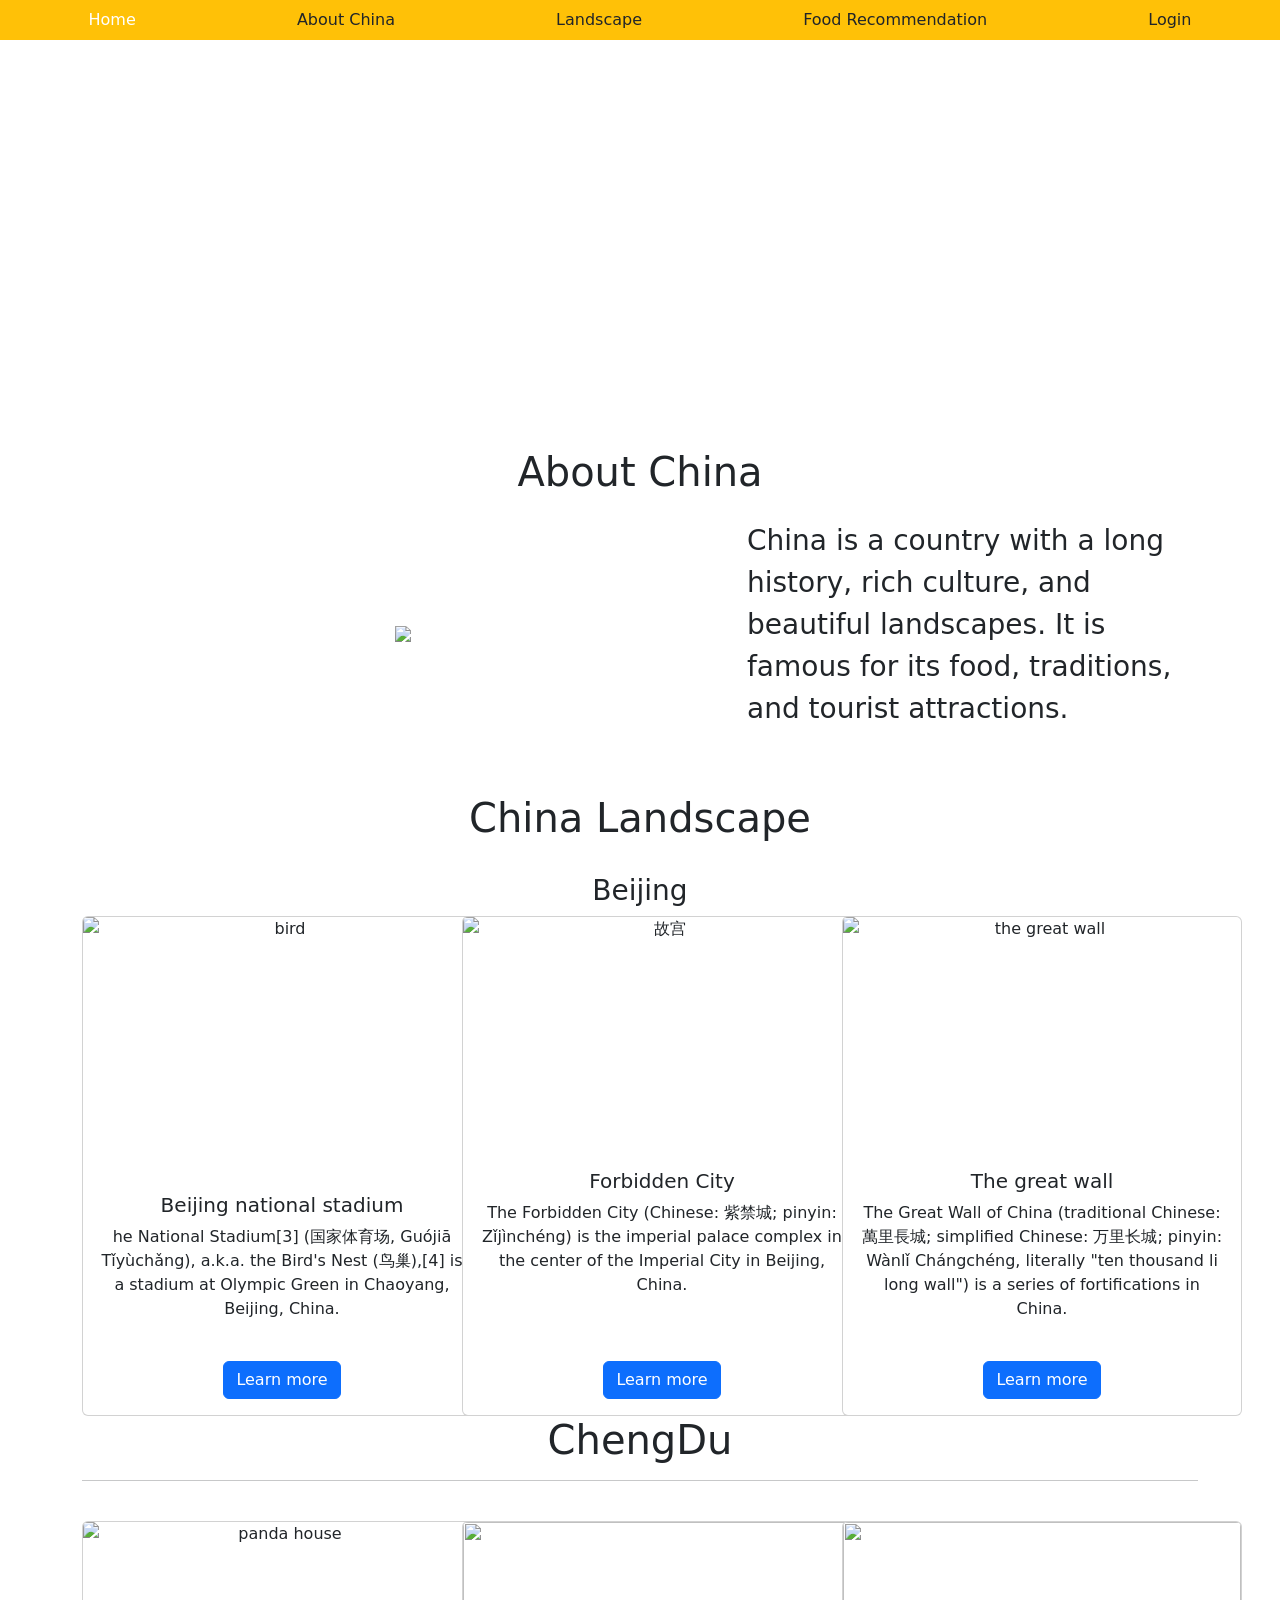
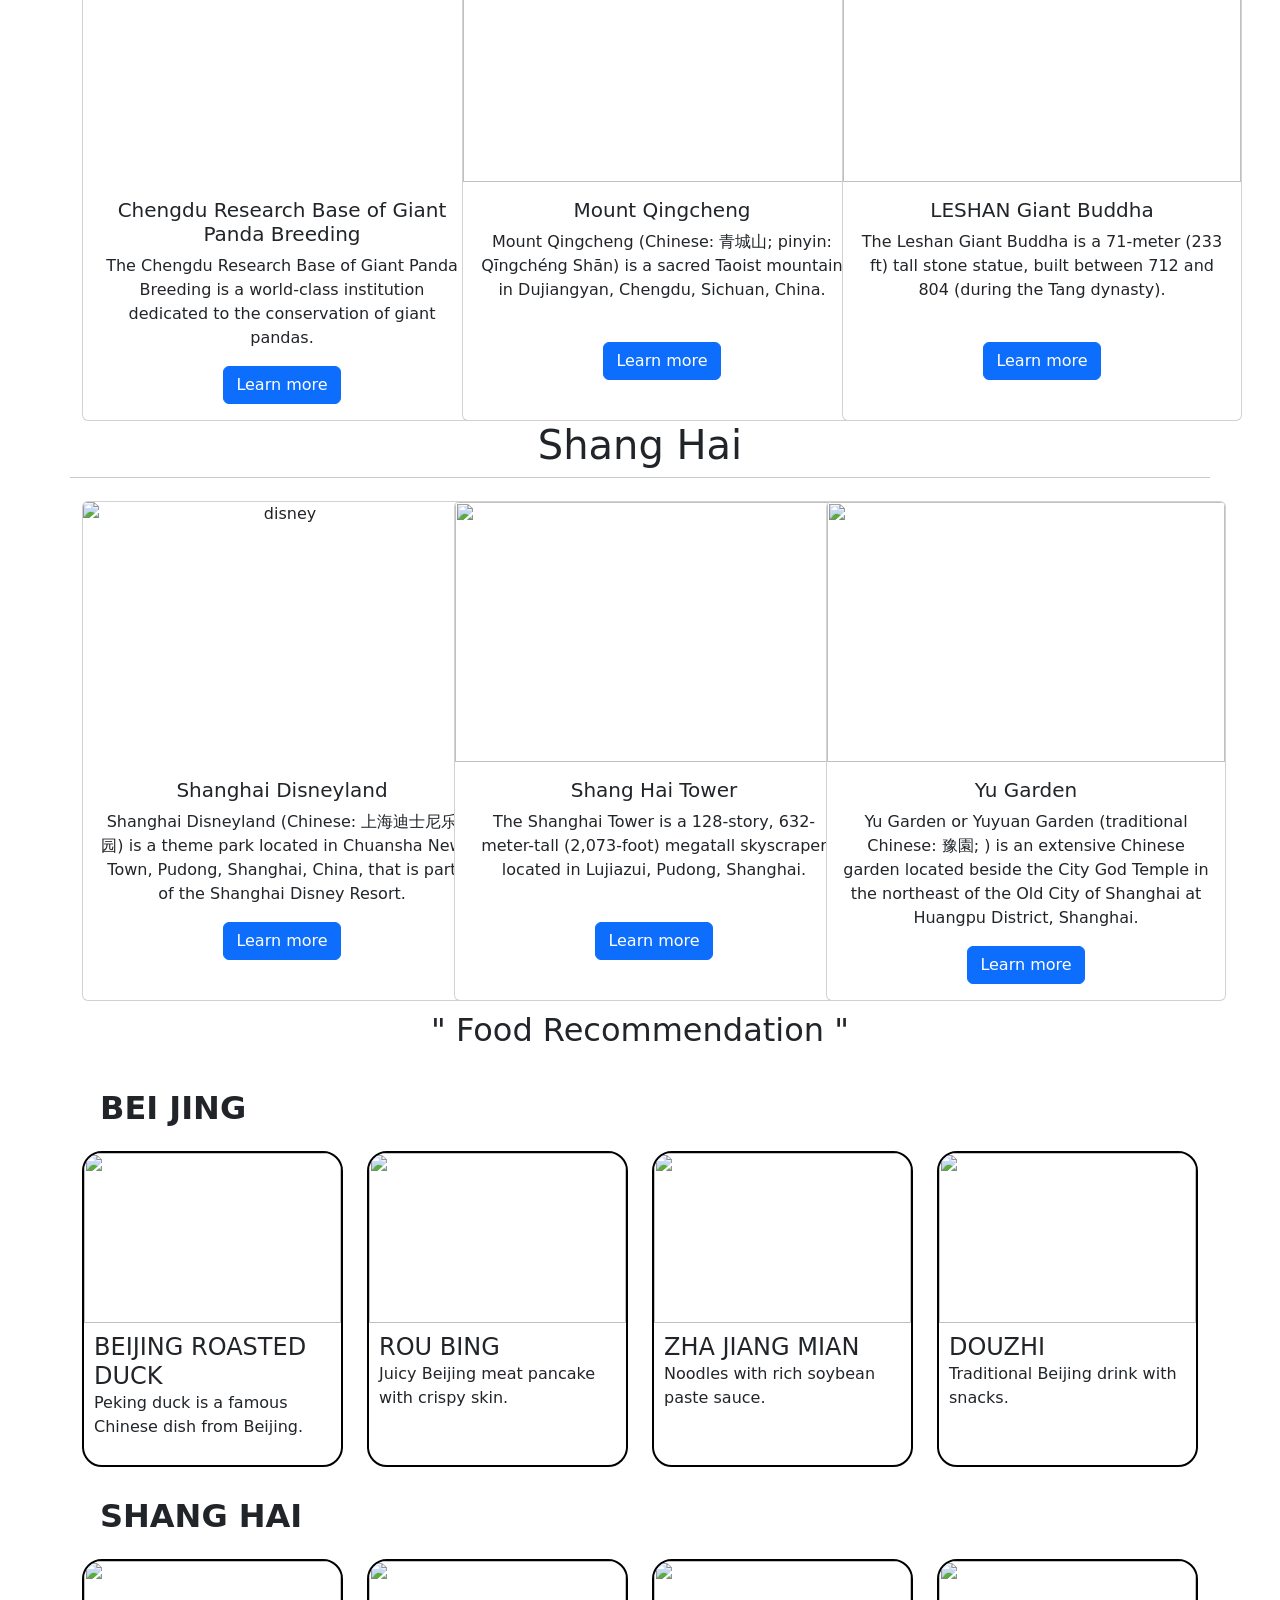
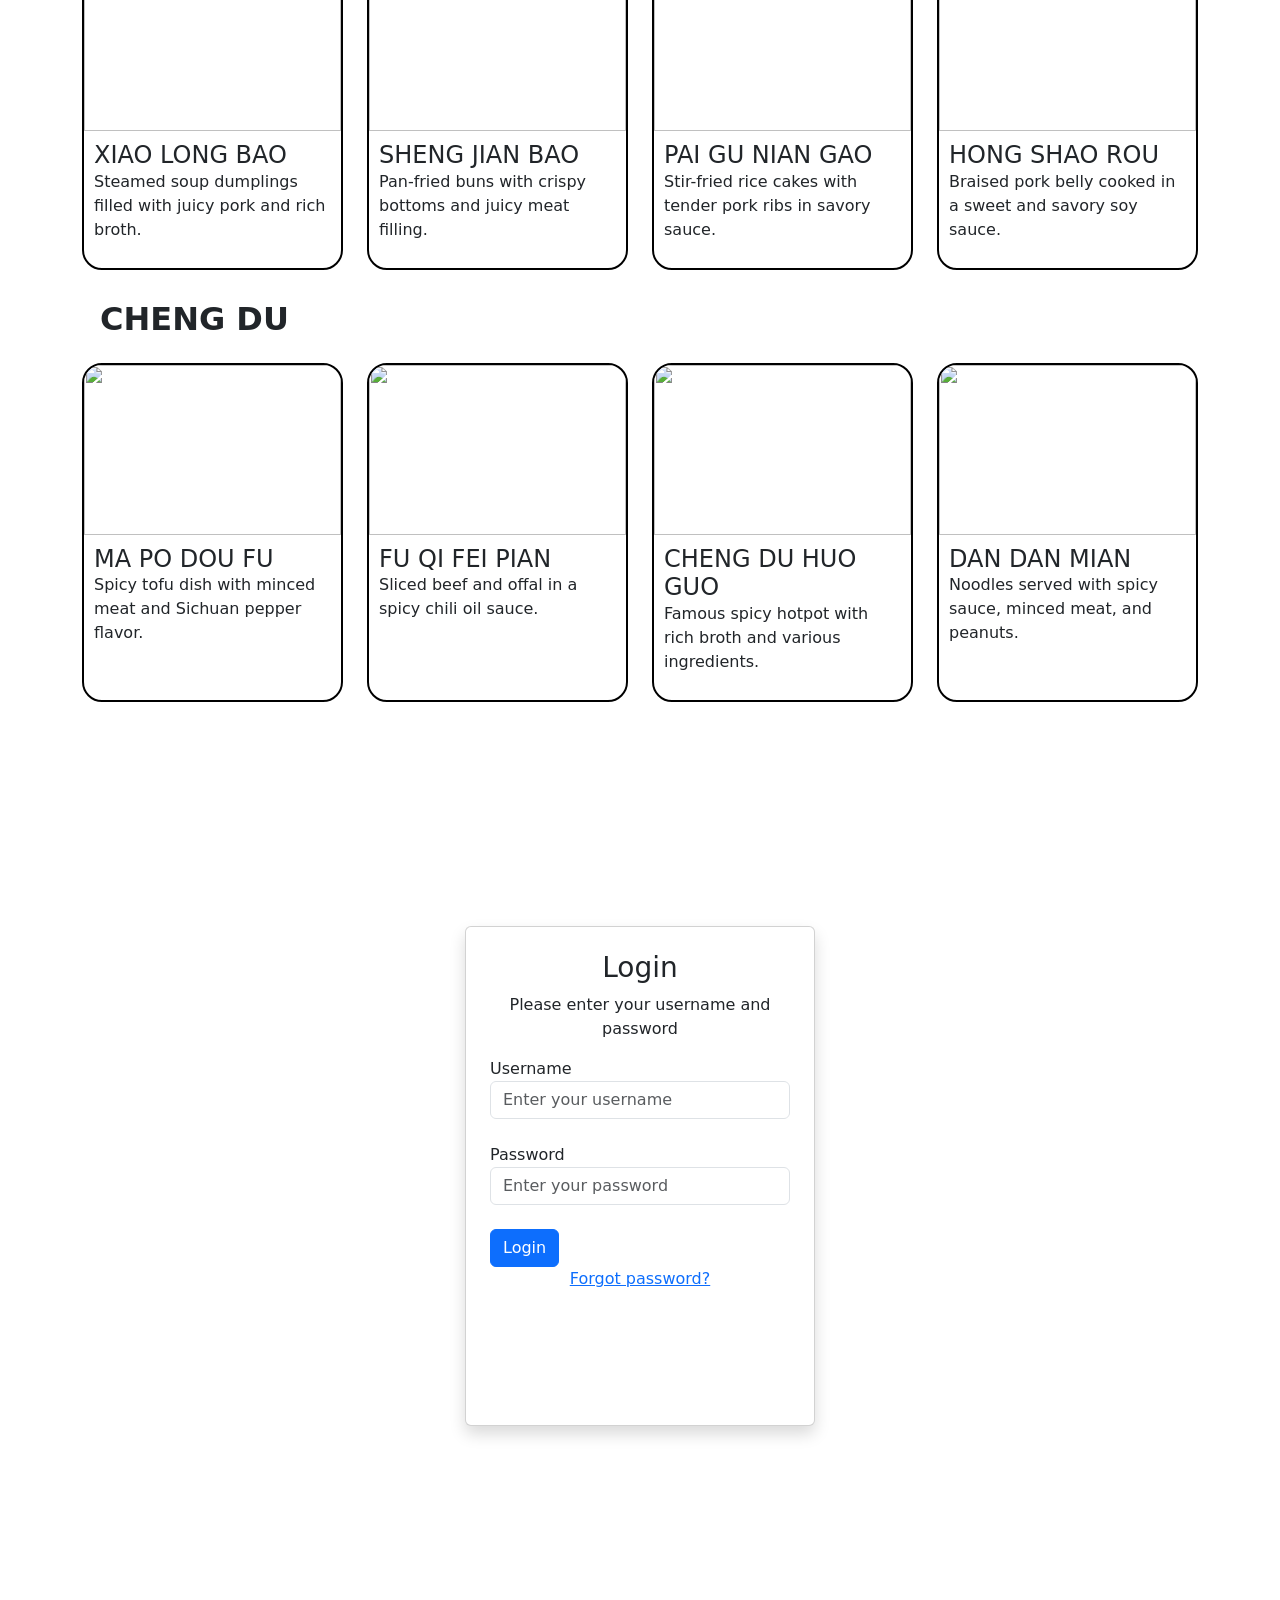
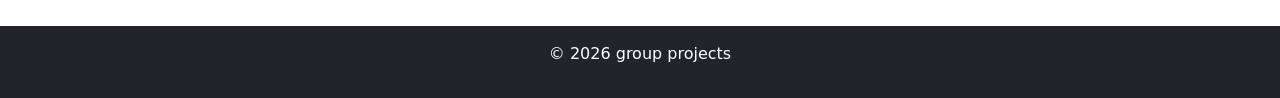
==== Website-of-interest/index.html @ 5d9badf0 "deploy" ====
<!DOCTYPE html>
<html>
<head>
	<meta charset="utf-8">
	<meta name="viewport" content="width=device-width, initial-scale=1">
	<title>Web page</title>
    <link href="https://cdn.jsdelivr.net/npm/bootstrap@5.3.8/dist/css/bootstrap.min.css" rel="stylesheet" integrity="sha384-sRIl4kxILFvY47J16cr9ZwB07vP4J8+LH7qKQnuqkuIAvNWLzeN8tE5YBujZqJLB" crossorigin="anonymous">
    <script src="https://cdn.jsdelivr.net/npm/bootstrap@5.3.8/dist/js/bootstrap.bundle.min.js" integrity="sha384-FKyoEForCGlyvwx9Hj09JcYn3nv7wiPVlz7YYwJrWVcXK/BmnVDxM+D2scQbITxI" crossorigin="anonymous"></script>
    <style>
        .top{
            background: url('https://www.cathaypacific.com/content/dam/focal-point/cx/inspiration/2024/11/11_magnificent_Unesco_sites_in_the_Chinese_Mainland-Traditional_Chinese_ancient_town-Eric_Yang-Gettyimages-HERO.renditionimage.1700.600.jpg');
            height: 400px;
            color: white;
        }
        .card-text{
            font-size: 140px;
        }
        .card img{
            width: 100%;
            height: 260px;
            object-fit: cover;
        }
        .card{
            height: 500px;
            width: 400px;
            overflow: hidden;
        }
        .card-border-food{
            border: 2px solid black;
            border-radius: 20px;
            overflow: hidden;
            background: white;
            height: 100%;
        }

        .text{
            padding: 10px;
        }

        .card-border-food img{
            width: 100%;
            height: 150px;
            object-fit: cover;
        }
        .card-border-food:hover{
            transform: translateY(-7px);
            transition: 0.3s;
        }
        .card-border-food img{
            width: 100%;
            height: 170px;
            object-fit: cover;
        }
        .login-header{
            text-align: center;
            margin-bottom: 50px;
        }
        .login-header img{
            max-width: 350px;
            height: auto;
            display: block;
            margin: 0 auto;
            margin-top: 130px;
        }
        .color-header p{
            color: rgba(255, 255, 255, 0.9);
            font-size: 14px;
            text-shadow: 0 1px 2px rgba(0, 0, 0, 0.2);
        }

        ul {
            list-style: none;
        }
    </style>
</head>
<body>
    <div class="top d-flex justify-content-center text-center">
        <div class="p-5">
        <h1 class="text-center">Welcome to China</h1>
        <h5 class="text-center">This is a tourist attraction websites</h5>
    </div>
    </div>
    
    <ul class="navbar bg-warning justify-content-around p-2 fixed-top">
        <li class="nav-item">
            <a href="#" class="nav-link text-white">Home</a>
        </li>
        <li class="nav-item">
            <a href="#About China" class="nav-link text-dark">About China</a>
        </li>
        <li class="nav-item">
            <a class="nav-link text-blue" href="#Landscape" >Landscape</a>
        </li>
        <li class="nav-item">
            <a href="#Food Recommendation" class="nav-link text-red" >Food Recommendation</a>
        </li>
        <li class="nav-item">
            <a href="#Login" class="nav-link" class="text-blue">Login</a>
        </li>
    </ul>

<section class="container my-5" id="About China">
    <h1 class="text-center mb-4">About China</h1>

    <div class="row align-items-center">
        
        <!-- 图片 -->
        <div class="col-md-7 text-center">
            <img src="https://cdn.britannica.com/15/183615-050-6AB17F25/World-Data-Locator-Map-China.jpg" class="img-fluid w-70">
        </div>

        <!-- 文字 -->
        <div class="col-md-5">
            <p class="fs-3">
                China is a country with a long history, rich culture, and beautiful landscapes. 
                It is famous for its food, traditions, and tourist attractions.
            </p>
        </div>

    </div>
</section>
    <div class="container text-center">
        <span class="tag">
            <h1>China Landscape</h1>
        </span>
        <br>
    <section id="Landscape">
        <h3 class="text-center">Beijing</h3>
    <div class="row">
        <div class="col-md-4">
            <div class="card">
                <img src="https://live.staticflickr.com/3018/2721792036_de96ffcb56_b.jpg" alt="bird" class="img-fluid mx-auto">
                <div class="card-body">
                    <h5>Beijing national stadium</h5>
                    <p>he National Stadium[3] (国家体育场, Guójiā Tǐyùchǎng), a.k.a. the Bird's Nest (鸟巢),[4] is a stadium at Olympic Green in Chaoyang, Beijing, China.</p>
                    <br>
                    <a href="https://en.wikipedia.org/wiki/Beijing_National_Stadium" class="btn btn-primary">Learn more</a>
                </div>
            </div>
        </div>
                <div class="col-md-4">
            <div class="card">
                <img src="https://upload.wikimedia.org/wikipedia/commons/e/ef/The_Forbidden_City_-_View_from_Coal_Hill.jpg" alt="故宫" class="img-fluid mx-auto">
                <div class="card-body">
                    <h5>Forbidden City</h5>
                    <p>The Forbidden City (Chinese: 紫禁城; pinyin: Zǐjìnchéng) is the imperial palace complex in the center of the Imperial City in Beijing, China. </p>
                    <br>
                    <br>
                    <a href="https://en.wikipedia.org/wiki/Forbidden_City" class="btn btn-primary">Learn more</a>
                </div>
            </div>
        </div>
        <div class="col-md-4">
            <div class="card">
                <img src="https://upload.wikimedia.org/wikipedia/commons/thumb/2/23/The_Great_Wall_of_China_at_Jinshanling-edit.jpg/1280px-The_Great_Wall_of_China_at_Jinshanling-edit.jpg" alt="the great wall" class="card-mg-top">
                <div class="card-body">
                <h5>The great wall</h5>
                <p>The Great Wall of China (traditional Chinese: 萬里長城; simplified Chinese: 万里长城; pinyin: Wànlǐ Chángchéng, literally "ten thousand li long wall") is a series of fortifications in China.</p>
                <br>
                <a href="https://en.wikipedia.org/wiki/Great_Wall_of_China" class="btn btn-primary">Learn more</a>
            </div>
            </div>
        </div>
     </div>

     
    <h1 class="text-center">ChengDu</h1>
    <hr>
    <br>
    <div class="row">
    <div class="col-md-4">
        <div class="card">
        <img src="https://upload.wikimedia.org/wikipedia/commons/thumb/4/4c/Chengdu_Research_Base_Eingang.jpg/500px-Chengdu_Research_Base_Eingang.jpg" alt="panda house" class="card-mg-top">
        <div class="card-body">
            <h5 class="text-center">Chengdu Research Base of Giant Panda Breeding</h5>
            <p class="text-center">The Chengdu Research Base of Giant Panda Breeding is a world-class institution dedicated to the conservation of giant pandas.</p>
            <a href="https://en.wikipedia.org/wiki/Chengdu_Research_Base_of_Giant_Panda_Breeding" class="btn btn-primary">Learn more</a>
        </div>
    </div>
</div>
      <div class="col-md-4">
        <div class="card">
            <img src="https://encrypted-tbn0.gstatic.com/licensed-image?q=tbn:ANd9GcRRJUL-FFJyDueoJiWq20wtkCFCuOT4qWLBnr5HuDEi86ICfsTXnWDbqFyctDKsjpRpdnUIMftzV4NAoETOu9XB4wY&s=19" alt="" class="card-mg-top">
            <div class="card-body">
                <h5>Mount Qingcheng</h5>
                <p class="text-center">Mount Qingcheng (Chinese: 青城山; pinyin: Qīngchéng Shān) is a sacred Taoist mountain in Dujiangyan, Chengdu, Sichuan, China.</p>
                <br>
                <a href="https://en.wikipedia.org/wiki/Mount_Qingcheng" class="btn btn-primary">Learn more</a>
            </div>
        </div>
      </div>
      <div class="col-md-4">
        <div class="card">
            <img src="https://media.odynovotours.com/article/78000/leshan-giant-buddha_76723.jpg" alt="" class="card-mg-top">
            <div class="card-body">
                <h5>LESHAN Giant Buddha</h5>
                <p class="text-center">The Leshan Giant Buddha is a 71-meter (233 ft) tall stone statue, built between 712 and 804 (during the Tang dynasty). </p>
                <br>
                <a href="https://en.wikipedia.org/wiki/Chengdu_Museum" class="btn btn-primary">Learn more</a>
            </div>
        </div>
      </div>

      <h1>Shang Hai</h1>
      <hr>
      <br>
      <div class="row">
      <div class="col-md-4">
        <div class="card">
            <img src="https://upload.wikimedia.org/wikipedia/commons/thumb/9/9a/18-03-12_ShanghaiDisney_013.jpg/960px-18-03-12_ShanghaiDisney_013.jpg" alt="disney" class="top-mg-top">
            <div class="card-body">
                <h5>Shanghai Disneyland</h5>
                <p>Shanghai Disneyland (Chinese: 上海迪士尼乐园) is a theme park located in Chuansha New Town, Pudong, Shanghai, China, that is part of the Shanghai Disney Resort. </p>
                <a href="https://en.wikipedia.org/wiki/Shanghai_Disneyland" class="btn btn-primary">Learn more</a>
            
            </div>
        </div>
    </div>
    <div class="col-md-4">
        <div class="card">
            <img src="https://upload.wikimedia.org/wikipedia/commons/3/32/Shanghai_Tower_2015.jpg" alt="" class="top-mg-top">
            <div class="card-body">
                <h5>Shang Hai Tower</h5>
                <p>The Shanghai Tower is a 128-story, 632-meter-tall (2,073-foot) megatall skyscraper located in Lujiazui, Pudong, Shanghai.</p>
                <br>
                <a href="https://en.wikipedia.org/wiki/Shanghai_Tower" class="btn btn-primary">Learn more</a>
            </div>
        </div>
    </div>
    <div class="col-md-4">
        <div class="card">
            <img src="https://upload.wikimedia.org/wikipedia/commons/4/45/Shanghai_-_Yu_Garden_-_0035.jpg" alt="" class="top-mg-top">
            <div class="card-body">
                <h5>Yu Garden</h5>
                <p>Yu Garden or Yuyuan Garden (traditional Chinese: 豫園; ) is an extensive Chinese garden located beside the City God Temple in the northeast of the Old City of Shanghai at Huangpu District, Shanghai. </p>
                <a href="https://en.wikipedia.org/wiki/Yu_Garden" class="btn btn-primary">Learn more</a>
            </div>
        </div>
    </div>
</section>
</div>
</div>
</div>

    <section id="Food Recommendation">
    <h2 style="text-align: center; padding: 10px;">" Food Recommendation "</h2>
<div class="container mt-4">
    <div class="row g-4">
        <h2 style="padding: 0; margin: 0; padding-top: 30px; padding-left: 30px; font-weight: bold;">BEI JING</h2>
        <!-- Card 1 -->
        <div class="col-12 col-sm-6 col-md-4 col-lg-3">
            <div class="card-border-food">
                <img src="https://6-da5t7009.neocities.org/chinese/img/041.jpg" width="100" height="100">
                <div class="text">
                    <h4 style="margin:0;">BEIJING ROASTED DUCK</h4>
                    <p>Peking duck is a famous Chinese dish from Beijing.</p>
                </div>
            </div>
        </div>

        <!-- Card 2 -->
        <div class="col-12 col-sm-6 col-md-4 col-lg-3">
            <div class="card-border-food">
                <img src="https://encrypted-tbn0.gstatic.com/images?q=tbn:ANd9GcTMxQSlNe5pvlDm8qkFZLNo1SZX42HCv2kujg&s">
                <div class="text">
                    <h4 style="margin:0;">ROU BING</h4>
                    <p>Juicy Beijing meat pancake with crispy skin.</p>
                </div>
            </div>
        </div>

        <!-- Card 3 -->
        <div class="col-12 col-sm-6 col-md-4 col-lg-3">
            <div class="card-border-food">
                <img src="https://encrypted-tbn0.gstatic.com/images?q=tbn:ANd9GcT4gD9yYAi4ITurhmZHm3B37yRGnnSw_LfbxQ&s">
                <div class="text">
                    <h4 style="margin:0;">ZHA JIANG MIAN</h4>
                    <p>Noodles with rich soybean paste sauce.</p>
                </div>
            </div>
        </div>

        <!-- Card 4 -->
        <div class="col-12 col-sm-6 col-md-4 col-lg-3">
            <div class="card-border-food">
                <img src="https://p3-sdbk2-media.byteimg.com/tos-cn-i-xv4ileqgde/3b98718929c746499ae90972da35d804~tplv-xv4ileqgde-resize-w:750.image">
                <div class="text">
                    <h4 style="margin:0;">DOUZHI</h4>
                    <p>Traditional Beijing drink with snacks.</p>
                </div>
            </div>
        </div>

        <h2 style="padding: 0; margin: 0; padding-top: 30px; padding-left: 30px; font-weight: bold;">SHANG HAI</h2>
        <!-- Card 5 -->
        <div class="col-12 col-sm-6 col-md-4 col-lg-3">
            <div class="card-border-food">
                <img src="https://encrypted-tbn0.gstatic.com/images?q=tbn:ANd9GcRTi26OvmzTrdkY4qSnqtxFvWpeFutww6htvA&s">
                <div class="text">
                    <h4 style="margin:0;">XIAO LONG BAO</h4>
                    <p>Steamed soup dumplings filled with juicy pork and rich broth.</p>
                </div>
            </div>
        </div>
        <!-- Card 6 -->
        <div class="col-12 col-sm-6 col-md-4 col-lg-3">
            <div class="card-border-food">
                <img src="https://encrypted-tbn0.gstatic.com/images?q=tbn:ANd9GcQNklIxRaJCWUBPbrplhKCt70-hJ1DkEWDrig&s">
                <div class="text">
                    <h4 style="margin:0;">SHENG JIAN BAO</h4>
                    <p>Pan-fried buns with crispy bottoms and juicy meat filling.</p>
                </div>
            </div>
        </div>
        <!-- Card 7 -->
        <div class="col-12 col-sm-6 col-md-4 col-lg-3">
            <div class="card-border-food">
                <img src="https://imgs.699pic.com/images/604/003/706.jpg!list1x.v2">
                <div class="text">
                    <h4 style="margin:0;">PAI GU NIAN GAO</h4>
                    <p>Stir-fried rice cakes with tender pork ribs in savory sauce.</p>
                </div>
            </div>
        </div>
        <!-- Card 8 -->
        <div class="col-12 col-sm-6 col-md-4 col-lg-3">
            <div class="card-border-food">
                <img src="https://i.ytimg.com/vi/gsImUdoIgHc/sddefault.jpg">
                <div class="text">
                    <h4 style="margin:0;">HONG SHAO ROU</h4>
                    <p>Braised pork belly cooked in a sweet and savory soy sauce.</p>
                </div>
            </div>
        </div>
        <h2 style="padding: 0; margin: 0; padding-top: 30px; padding-left: 30px; font-weight: bold;">CHENG DU</h2>
        <!-- Card 9 -->
        <div class="col-12 col-sm-6 col-md-4 col-lg-3">
            <div class="card-border-food">
                <img src="https://encrypted-tbn0.gstatic.com/images?q=tbn:ANd9GcS3Aclh-1qksiNqhKlpj7efxqhwvWtVMFhmbA&s">
                <div class="text">
                    <h4 style="margin:0;">MA PO DOU FU</h4>
                    <p>Spicy tofu dish with minced meat and Sichuan pepper flavor.</p>
                </div>
            </div>
        </div>
        <!-- Card 10 -->
        <div class="col-12 col-sm-6 col-md-4 col-lg-3">
            <div class="card-border-food">
                <img src="https://7braisa.com/cdn/shop/files/01_c340c4cb-f8e3-4800-b6e6-025baacb3078.jpg?v=1742578774">
                <div class="text">
                    <h4 style="margin:0;">FU QI FEI PIAN</h4>
                    <p>Sliced beef and offal in a spicy chili oil sauce.</p>
                </div>
            </div>
        </div>
        <!-- Card 11 -->
        <div class="col-12 col-sm-6 col-md-4 col-lg-3">
            <div class="card-border-food">
                <img src="https://hkgstv.oss-cn-beijing.aliyuncs.com/uploads/20250617/6672360d07d65b5f9b3f1a428a65b8a5.jpg">
                <div class="text">
                    <h4 style="margin:0;">CHENG DU HUO GUO</h4>
                    <p>Famous spicy hotpot with rich broth and various ingredients.</p>
                </div>
            </div>
        </div>
        <!-- Card 12 -->
        <div class="col-12 col-sm-6 col-md-4 col-lg-3">
            <div class="card-border-food">
                <img src="https://i.ytimg.com/vi/JxvFANun7tc/hq720.jpg?sqp=-oaymwEhCK4FEIIDSFryq4qpAxMIARUAAAAAGAElAADIQj0AgKJD&rs=AOn4CLAaotV2NCkD3J3Oxr-V6jL0GLiqkQ">
                <div class="text">
                    <h4 style="margin:0;">DAN DAN MIAN</h4>
                    <p>Noodles served with spicy sauce, minced meat, and peanuts.</p>
                </div>
            </div>
        </div>

    </div>
</div>
</section>
<br>
<section id="Login">
    <div class="container d-flex justify-content-center align-items-center vh-100">
    <div class="card p-4 shadow" style="width: 350px;">
        <!-- Title -->
        <h3 class="text-center mb-2">Login</h3>
        <p class="text-center">Please enter your username and password</p>
        <form>
            <label for="username">Username</label>
            <input type="text" class="form-control" placeholder="Enter your username">
            <br>
            <label for="password">Password</label>
            <input type="password" class="form-control" placeholder="Enter your password">
            <br>
            <button class="btn btn-primary">Login</button>
            <div class="text-center">
                <a href="https://chatgpt.com/" class="text-primary">Forgot password?</a>
            </div>
        </form>
</div>
</div>
</section>  


    <footer class="bg-dark text-white text-center p-3">
        <p>© 2026 group projects</p>
    </footer>
</body>
</html>
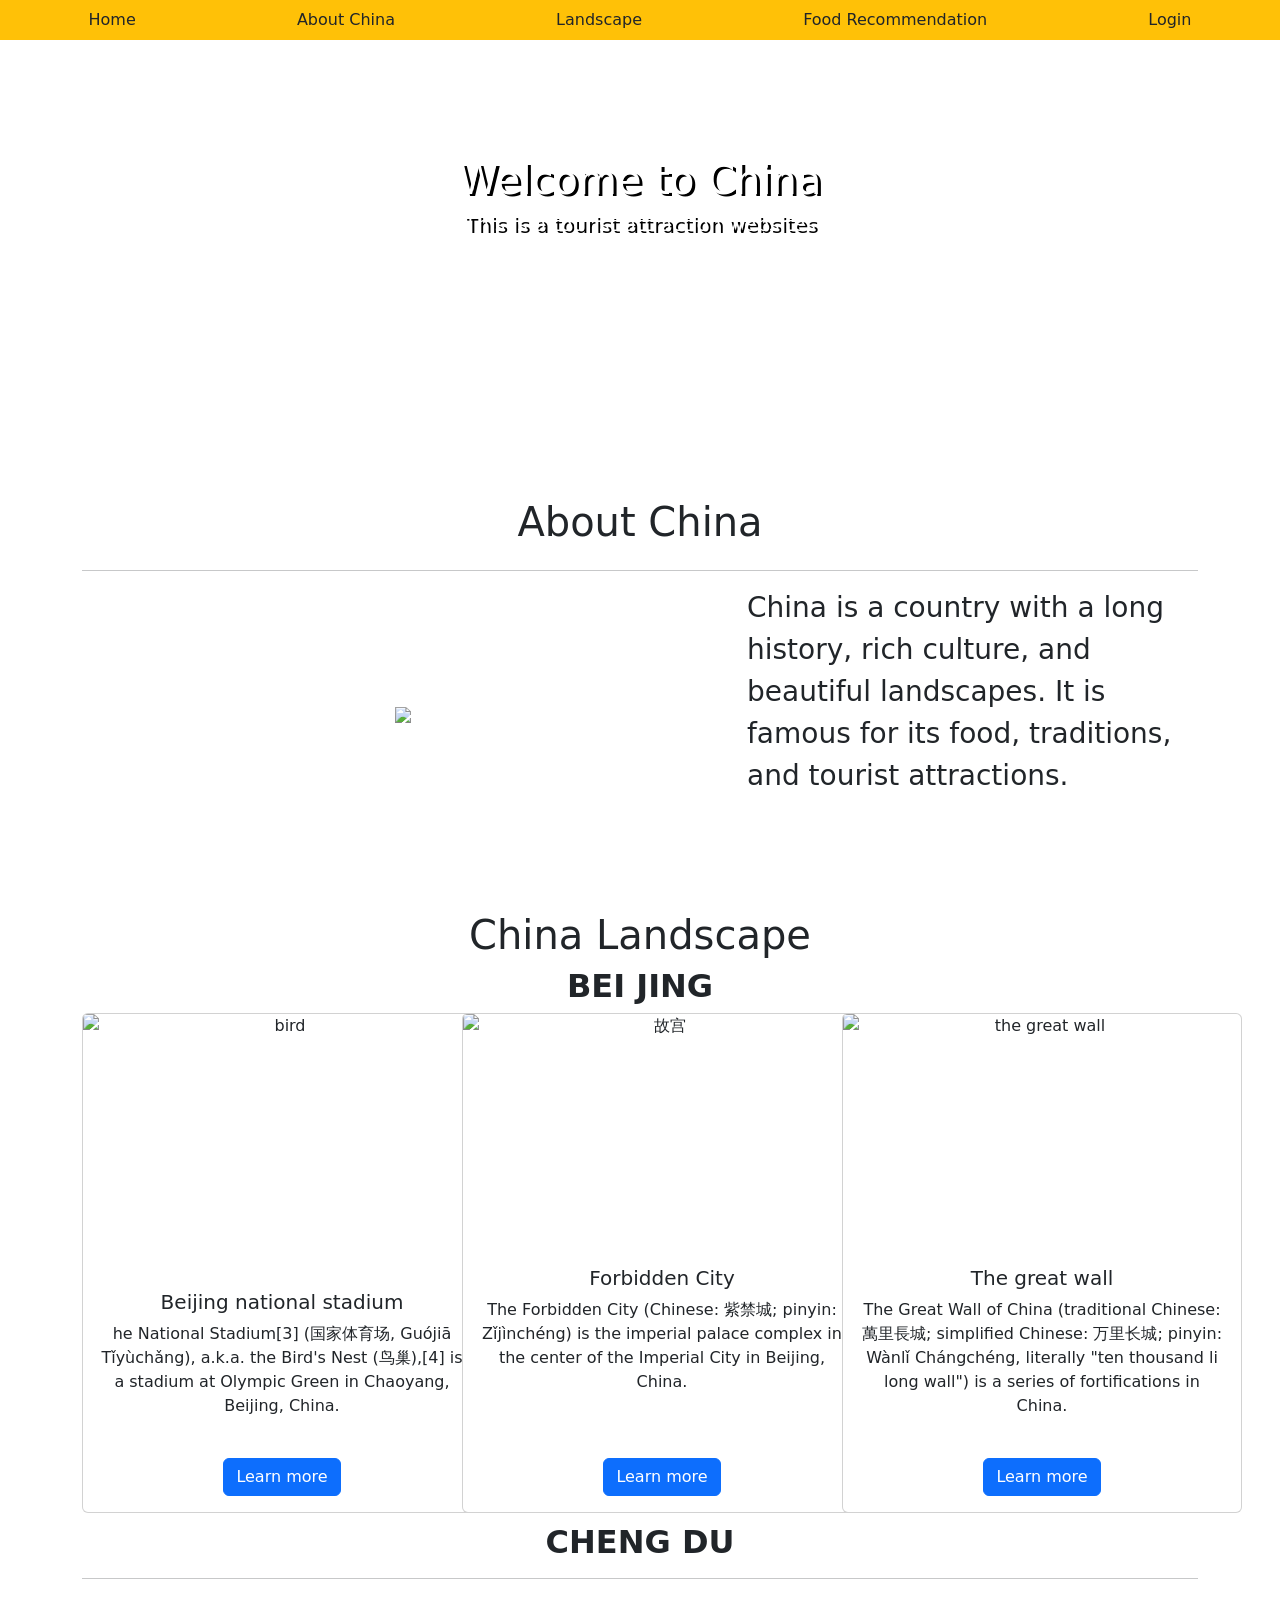
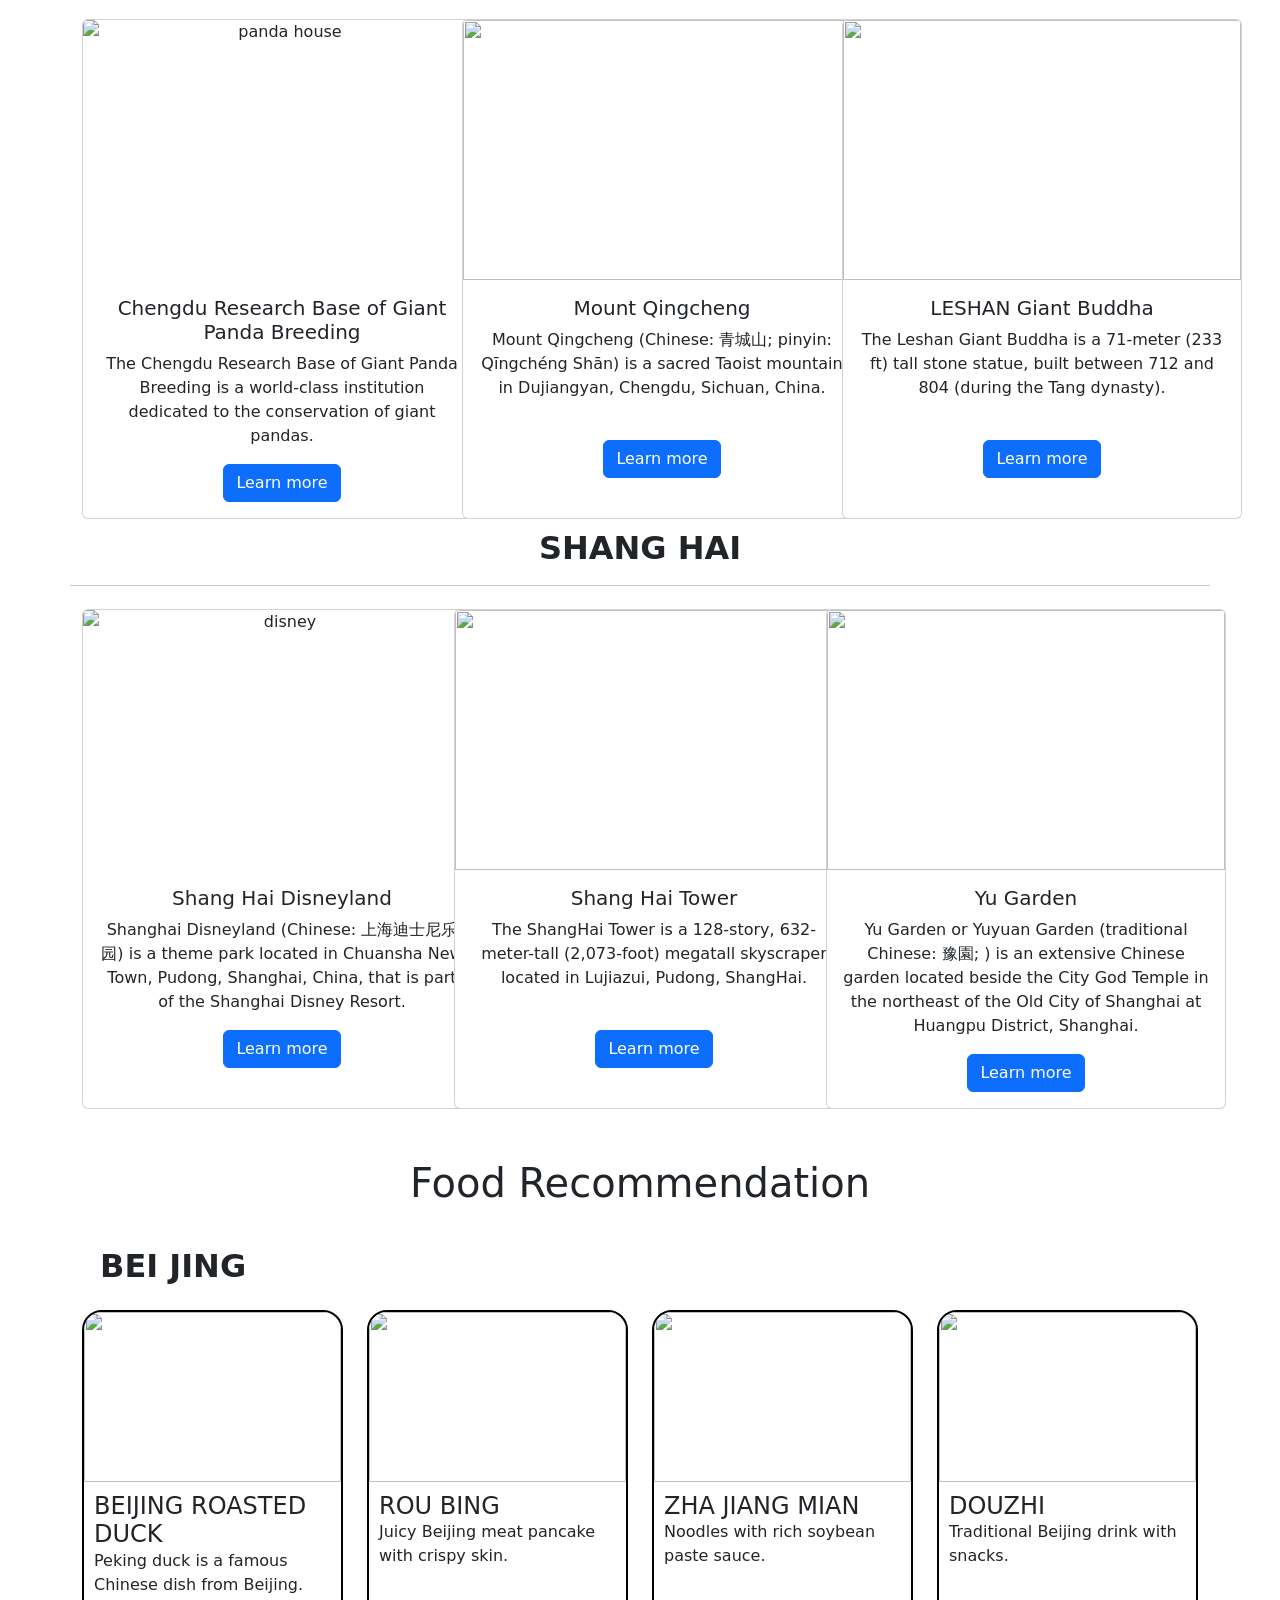
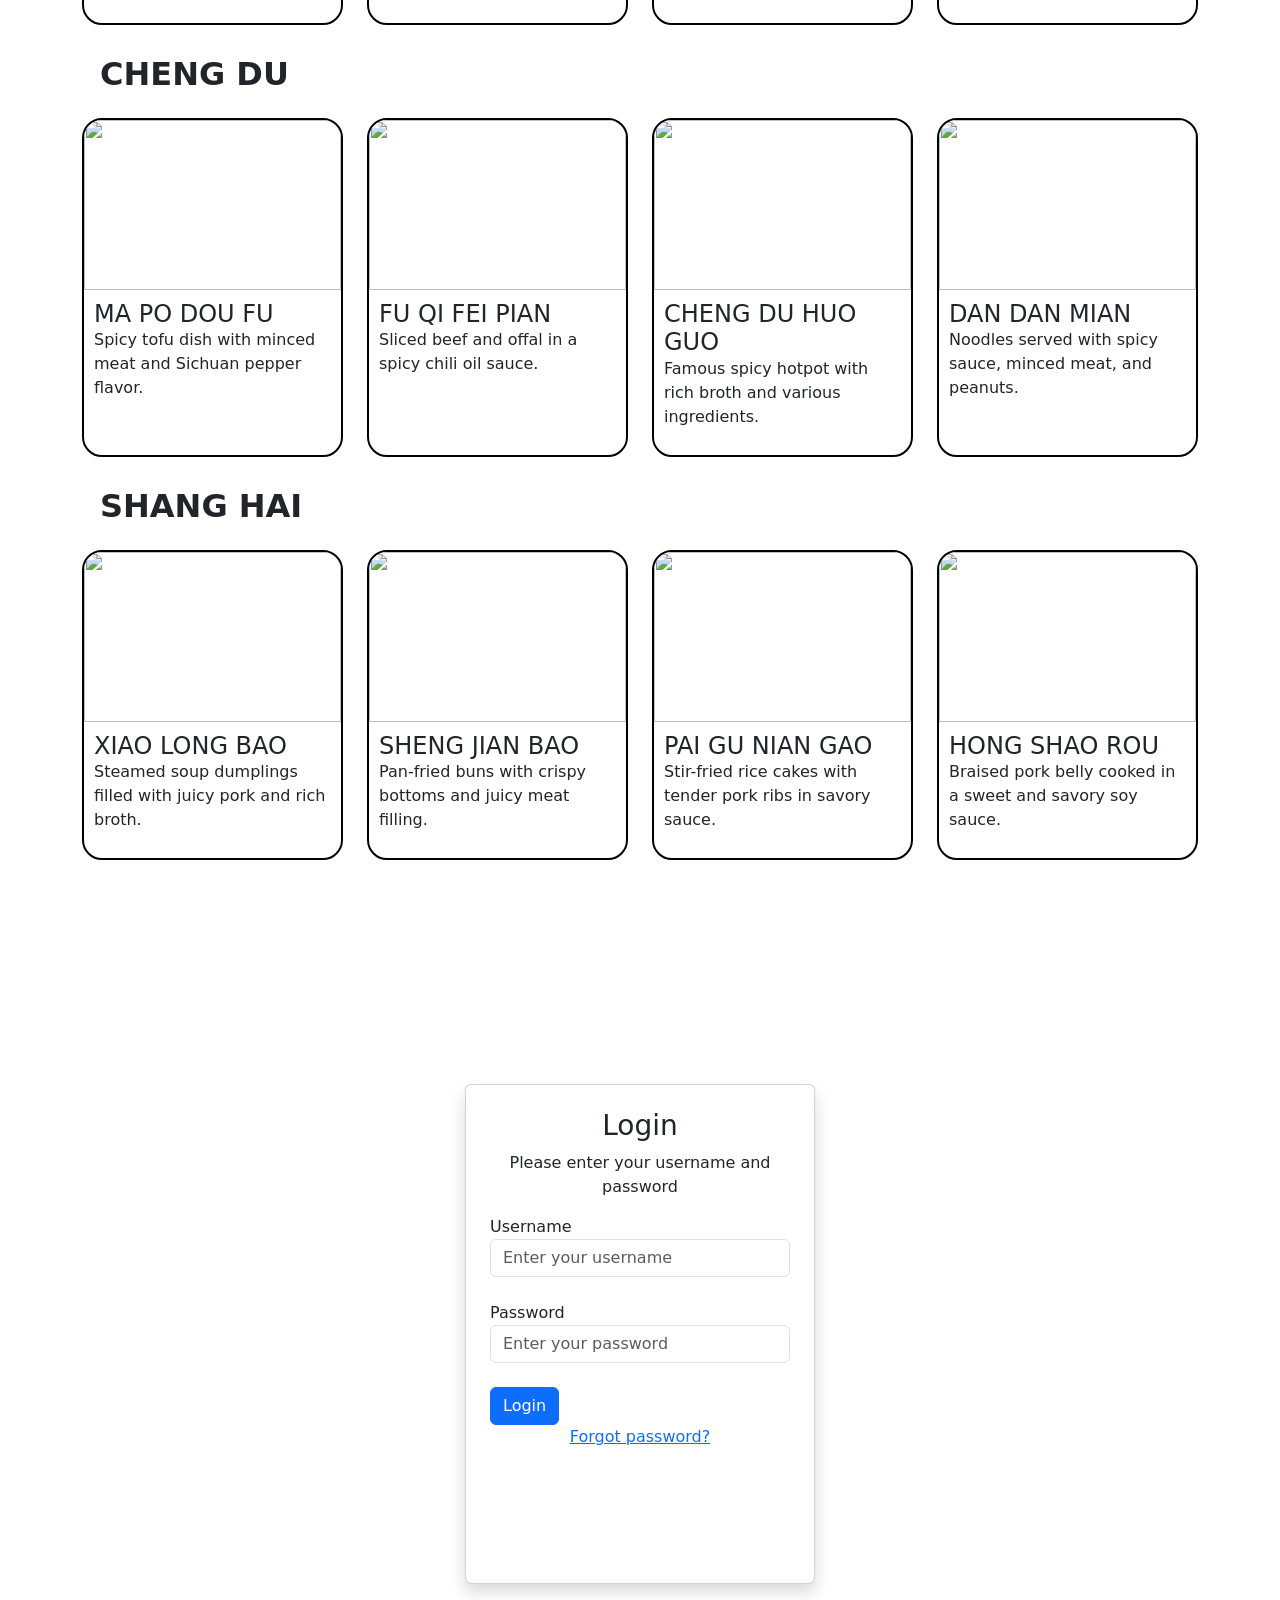
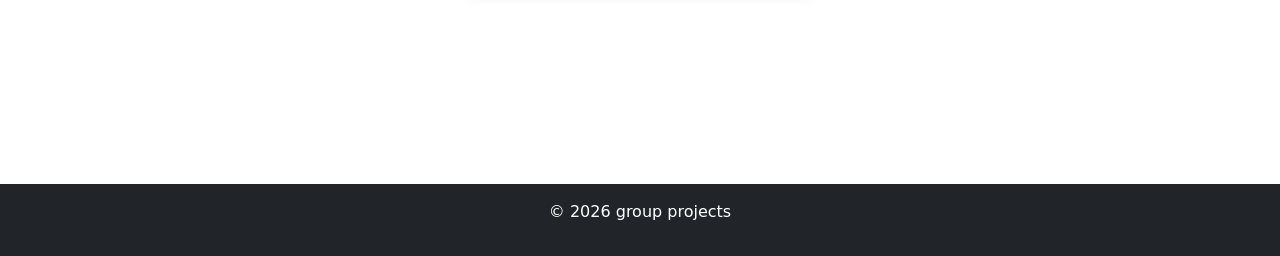
==== commit e6017bce: "innitial commit" ====
--- a/Website-of-interest/index.html
+++ b/Website-of-interest/index.html
@@ -71,42 +71,48 @@
         ul {
             list-style: none;
         }
+        .nav-link:active{
+            color: white;
+            
+        }
     </style>
 </head>
 <body>
-    <div class="top d-flex justify-content-center text-center">
+    <div class="top d-flex justify-content-center align-items-center text-center" >
         <div class="p-5">
+        <div style="color: white; text-shadow:3px 2px  black;">
         <h1 class="text-center">Welcome to China</h1>
-        <h5 class="text-center">This is a tourist attraction websites</h5>
+        <h5>This is a tourist attraction websites</h5>
+        </div>
     </div>
     </div>
     
     <ul class="navbar bg-warning justify-content-around p-2 fixed-top">
         <li class="nav-item">
-            <a href="#" class="nav-link text-white">Home</a>
+            <a href="#" class="nav-link ">Home</a>
         </li>
         <li class="nav-item">
-            <a href="#About China" class="nav-link text-dark">About China</a>
+            <a href="#About China" class="nav-link ">About China</a>
         </li>
         <li class="nav-item">
-            <a class="nav-link text-blue" href="#Landscape" >Landscape</a>
+            <a  href="#Landscape" class="nav-link" >Landscape</a>
         </li>
         <li class="nav-item">
-            <a href="#Food Recommendation" class="nav-link text-red" >Food Recommendation</a>
+            <a href="#Food Recommendation" class="nav-link " >Food Recommendation</a>
         </li>
         <li class="nav-item">
-            <a href="#Login" class="nav-link" class="text-blue">Login</a>
+            <a href="#Login" class="nav-link" >Login</a>
         </li>
     </ul>
 
 <section class="container my-5" id="About China">
-    <h1 class="text-center mb-4">About China</h1>
-
+    <h1 class="text-center mb-4" style="padding-top: 50px;">About China</h1>
+    <hr>
     <div class="row align-items-center">
         
         <!-- 图片 -->
         <div class="col-md-7 text-center">
-            <img src="https://cdn.britannica.com/15/183615-050-6AB17F25/World-Data-Locator-Map-China.jpg" class="img-fluid w-70">
+            <img src="https://cdn.britannica.com/15/183615-050-6AB17F25/World-Data-Locator-Map-China.jpg" class="img-fluid w-70" style="padding-top: 30px;">
         </div>
 
         <!-- 文字 -->
@@ -119,13 +125,15 @@
 
     </div>
 </section>
-    <div class="container text-center">
+    
+    <section id="Landscape">
+
+        <div class="container text-center" style="padding-top: 50px;">
         <span class="tag">
             <h1>China Landscape</h1>
         </span>
-        <br>
-    <section id="Landscape">
-        <h3 class="text-center">Beijing</h3>
+
+        <h2 class="text-center" style="font-weight: bold;">BEI JING</h2>
     <div class="row">
         <div class="col-md-4">
             <div class="card">
@@ -164,7 +172,7 @@
      </div>
 
      
-    <h1 class="text-center">ChengDu</h1>
+    <h2 class="text-center" style="padding-top: 10px;font-weight: bold;">CHENG DU</h2>
     <hr>
     <br>
     <div class="row">
@@ -201,7 +209,7 @@
         </div>
       </div>
 
-      <h1>Shang Hai</h1>
+      <h2 style="padding-top: 10px; padding-bottom: 10px; font-weight: bold;">SHANG HAI</h2>
       <hr>
       <br>
       <div class="row">
@@ -209,7 +217,7 @@
         <div class="card">
             <img src="https://upload.wikimedia.org/wikipedia/commons/thumb/9/9a/18-03-12_ShanghaiDisney_013.jpg/960px-18-03-12_ShanghaiDisney_013.jpg" alt="disney" class="top-mg-top">
             <div class="card-body">
-                <h5>Shanghai Disneyland</h5>
+                <h5>Shang Hai Disneyland</h5>
                 <p>Shanghai Disneyland (Chinese: 上海迪士尼乐园) is a theme park located in Chuansha New Town, Pudong, Shanghai, China, that is part of the Shanghai Disney Resort. </p>
                 <a href="https://en.wikipedia.org/wiki/Shanghai_Disneyland" class="btn btn-primary">Learn more</a>
             
@@ -221,7 +229,7 @@
             <img src="https://upload.wikimedia.org/wikipedia/commons/3/32/Shanghai_Tower_2015.jpg" alt="" class="top-mg-top">
             <div class="card-body">
                 <h5>Shang Hai Tower</h5>
-                <p>The Shanghai Tower is a 128-story, 632-meter-tall (2,073-foot) megatall skyscraper located in Lujiazui, Pudong, Shanghai.</p>
+                <p>The ShangHai Tower is a 128-story, 632-meter-tall (2,073-foot) megatall skyscraper located in Lujiazui, Pudong, ShangHai.</p>
                 <br>
                 <a href="https://en.wikipedia.org/wiki/Shanghai_Tower" class="btn btn-primary">Learn more</a>
             </div>
@@ -243,10 +251,10 @@
 </div>
 
     <section id="Food Recommendation">
-    <h2 style="text-align: center; padding: 10px;">" Food Recommendation "</h2>
+    <h1 style="text-align: center; padding: 10px; padding-top: 50px;">Food Recommendation</h1>
 <div class="container mt-4">
     <div class="row g-4">
-        <h2 style="padding: 0; margin: 0; padding-top: 30px; padding-left: 30px; font-weight: bold;">BEI JING</h2>
+        <h2 style="padding: 0; margin: 0; padding-top: 30px; padding-left: 30px; font-weight: bold; ">BEI JING</h2>
         <!-- Card 1 -->
         <div class="col-12 col-sm-6 col-md-4 col-lg-3">
             <div class="card-border-food">
@@ -291,8 +299,50 @@
             </div>
         </div>
 
+        <h2 style="padding: 0; margin: 0; padding-top: 30px; padding-left: 30px; font-weight: bold;">CHENG DU</h2>
+        <!-- Card 5 -->
+        <div class="col-12 col-sm-6 col-md-4 col-lg-3">
+            <div class="card-border-food">
+                <img src="https://encrypted-tbn0.gstatic.com/images?q=tbn:ANd9GcS3Aclh-1qksiNqhKlpj7efxqhwvWtVMFhmbA&s">
+                <div class="text">
+                    <h4 style="margin:0;">MA PO DOU FU</h4>
+                    <p>Spicy tofu dish with minced meat and Sichuan pepper flavor.</p>
+                </div>
+            </div>
+        </div>
+        <!-- Card 6 -->
+        <div class="col-12 col-sm-6 col-md-4 col-lg-3">
+            <div class="card-border-food">
+                <img src="https://7braisa.com/cdn/shop/files/01_c340c4cb-f8e3-4800-b6e6-025baacb3078.jpg?v=1742578774">
+                <div class="text">
+                    <h4 style="margin:0;">FU QI FEI PIAN</h4>
+                    <p>Sliced beef and offal in a spicy chili oil sauce.</p>
+                </div>
+            </div>
+        </div>
+        <!-- Card 7 -->
+        <div class="col-12 col-sm-6 col-md-4 col-lg-3">
+            <div class="card-border-food">
+                <img src="https://hkgstv.oss-cn-beijing.aliyuncs.com/uploads/20250617/6672360d07d65b5f9b3f1a428a65b8a5.jpg">
+                <div class="text">
+                    <h4 style="margin:0;">CHENG DU HUO GUO</h4>
+                    <p>Famous spicy hotpot with rich broth and various ingredients.</p>
+                </div>
+            </div>
+        </div>
+        <!-- Card 8 -->
+        <div class="col-12 col-sm-6 col-md-4 col-lg-3">
+            <div class="card-border-food">
+                <img src="https://i.ytimg.com/vi/JxvFANun7tc/hq720.jpg?sqp=-oaymwEhCK4FEIIDSFryq4qpAxMIARUAAAAAGAElAADIQj0AgKJD&rs=AOn4CLAaotV2NCkD3J3Oxr-V6jL0GLiqkQ">
+                <div class="text">
+                    <h4 style="margin:0;">DAN DAN MIAN</h4>
+                    <p>Noodles served with spicy sauce, minced meat, and peanuts.</p>
+                </div>
+            </div>
+        </div>
+
         <h2 style="padding: 0; margin: 0; padding-top: 30px; padding-left: 30px; font-weight: bold;">SHANG HAI</h2>
-        <!-- Card 5 -->
+        <!-- Card 9 -->
         <div class="col-12 col-sm-6 col-md-4 col-lg-3">
             <div class="card-border-food">
                 <img src="https://encrypted-tbn0.gstatic.com/images?q=tbn:ANd9GcRTi26OvmzTrdkY4qSnqtxFvWpeFutww6htvA&s">
@@ -302,7 +352,7 @@
                 </div>
             </div>
         </div>
-        <!-- Card 6 -->
+        <!-- Card 10 -->
         <div class="col-12 col-sm-6 col-md-4 col-lg-3">
             <div class="card-border-food">
                 <img src="https://encrypted-tbn0.gstatic.com/images?q=tbn:ANd9GcQNklIxRaJCWUBPbrplhKCt70-hJ1DkEWDrig&s">
@@ -312,7 +362,7 @@
                 </div>
             </div>
         </div>
-        <!-- Card 7 -->
+        <!-- Card 11 -->
         <div class="col-12 col-sm-6 col-md-4 col-lg-3">
             <div class="card-border-food">
                 <img src="https://imgs.699pic.com/images/604/003/706.jpg!list1x.v2">
@@ -322,7 +372,7 @@
                 </div>
             </div>
         </div>
-        <!-- Card 8 -->
+        <!-- Card 12 -->
         <div class="col-12 col-sm-6 col-md-4 col-lg-3">
             <div class="card-border-food">
                 <img src="https://i.ytimg.com/vi/gsImUdoIgHc/sddefault.jpg">
@@ -332,47 +382,7 @@
                 </div>
             </div>
         </div>
-        <h2 style="padding: 0; margin: 0; padding-top: 30px; padding-left: 30px; font-weight: bold;">CHENG DU</h2>
-        <!-- Card 9 -->
-        <div class="col-12 col-sm-6 col-md-4 col-lg-3">
-            <div class="card-border-food">
-                <img src="https://encrypted-tbn0.gstatic.com/images?q=tbn:ANd9GcS3Aclh-1qksiNqhKlpj7efxqhwvWtVMFhmbA&s">
-                <div class="text">
-                    <h4 style="margin:0;">MA PO DOU FU</h4>
-                    <p>Spicy tofu dish with minced meat and Sichuan pepper flavor.</p>
-                </div>
-            </div>
-        </div>
-        <!-- Card 10 -->
-        <div class="col-12 col-sm-6 col-md-4 col-lg-3">
-            <div class="card-border-food">
-                <img src="https://7braisa.com/cdn/shop/files/01_c340c4cb-f8e3-4800-b6e6-025baacb3078.jpg?v=1742578774">
-                <div class="text">
-                    <h4 style="margin:0;">FU QI FEI PIAN</h4>
-                    <p>Sliced beef and offal in a spicy chili oil sauce.</p>
-                </div>
-            </div>
-        </div>
-        <!-- Card 11 -->
-        <div class="col-12 col-sm-6 col-md-4 col-lg-3">
-            <div class="card-border-food">
-                <img src="https://hkgstv.oss-cn-beijing.aliyuncs.com/uploads/20250617/6672360d07d65b5f9b3f1a428a65b8a5.jpg">
-                <div class="text">
-                    <h4 style="margin:0;">CHENG DU HUO GUO</h4>
-                    <p>Famous spicy hotpot with rich broth and various ingredients.</p>
-                </div>
-            </div>
-        </div>
-        <!-- Card 12 -->
-        <div class="col-12 col-sm-6 col-md-4 col-lg-3">
-            <div class="card-border-food">
-                <img src="https://i.ytimg.com/vi/JxvFANun7tc/hq720.jpg?sqp=-oaymwEhCK4FEIIDSFryq4qpAxMIARUAAAAAGAElAADIQj0AgKJD&rs=AOn4CLAaotV2NCkD3J3Oxr-V6jL0GLiqkQ">
-                <div class="text">
-                    <h4 style="margin:0;">DAN DAN MIAN</h4>
-                    <p>Noodles served with spicy sauce, minced meat, and peanuts.</p>
-                </div>
-            </div>
-        </div>
+        
 
     </div>
 </div>
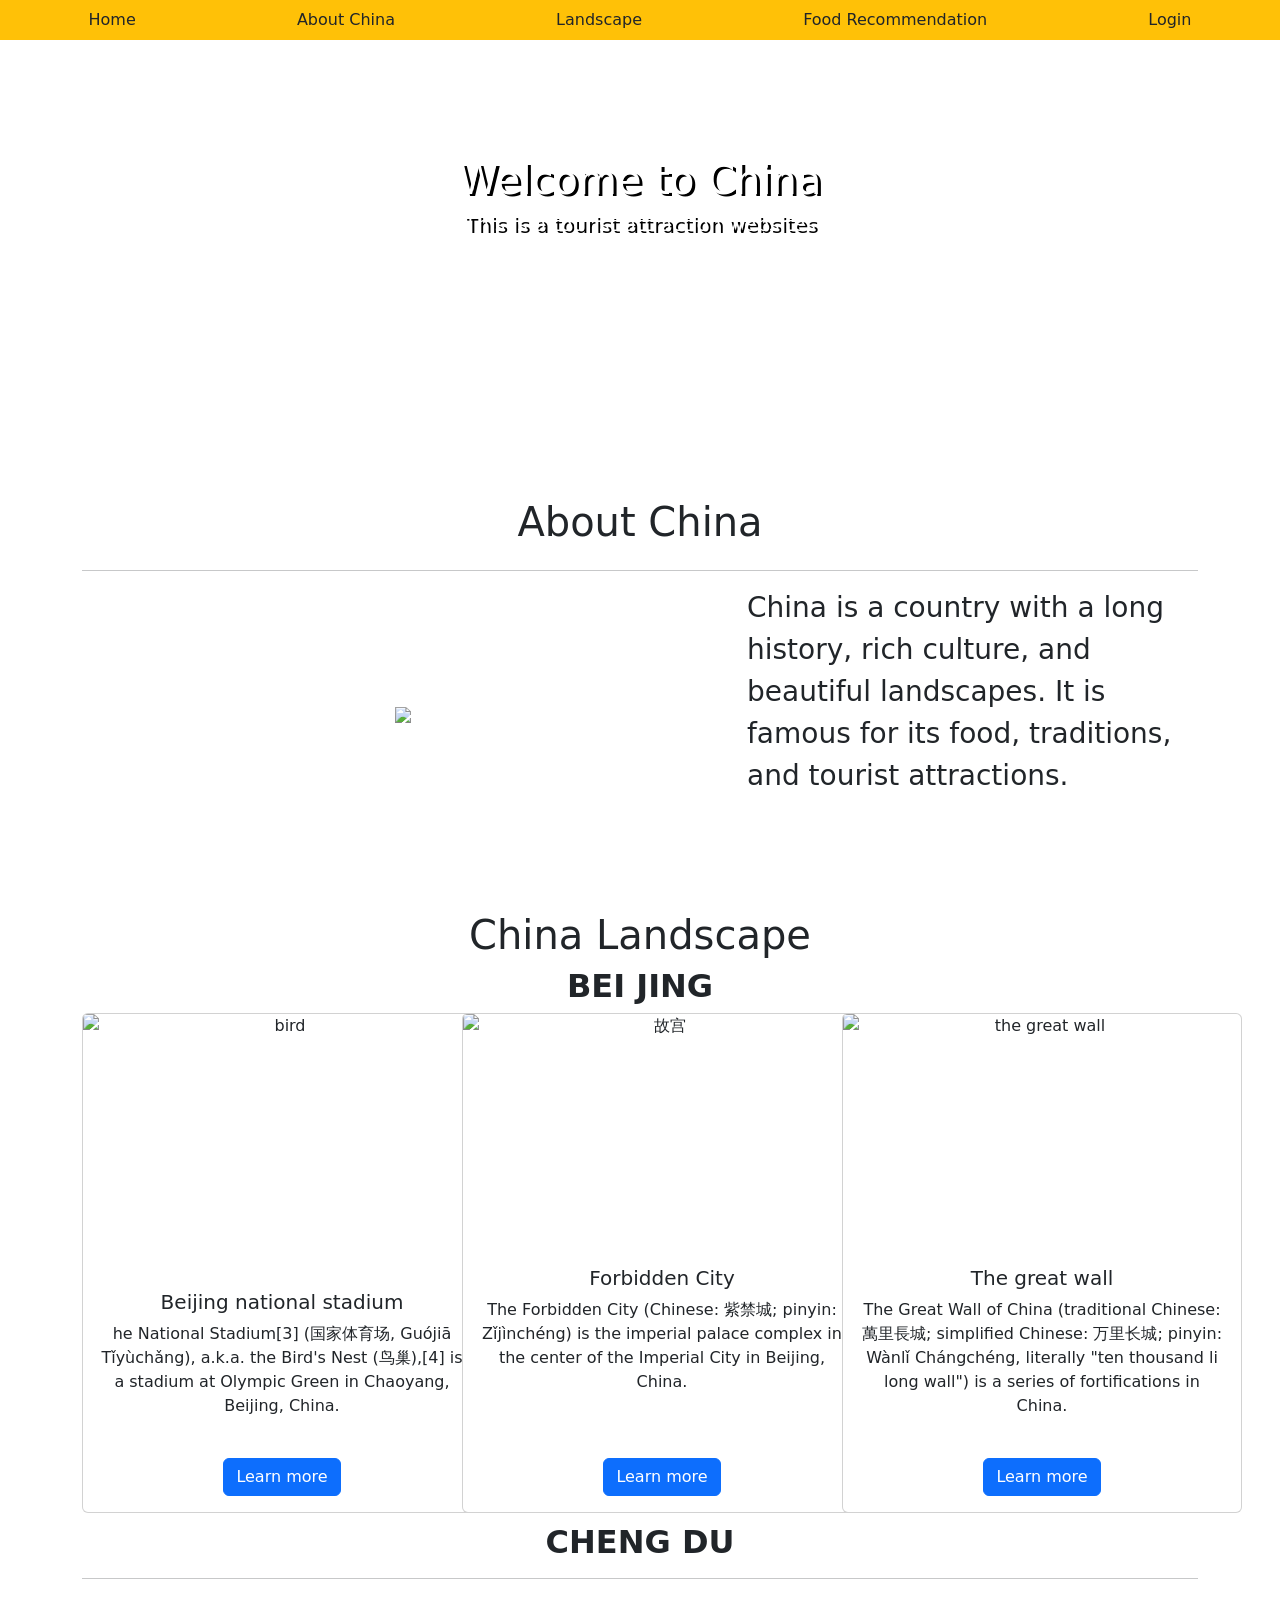
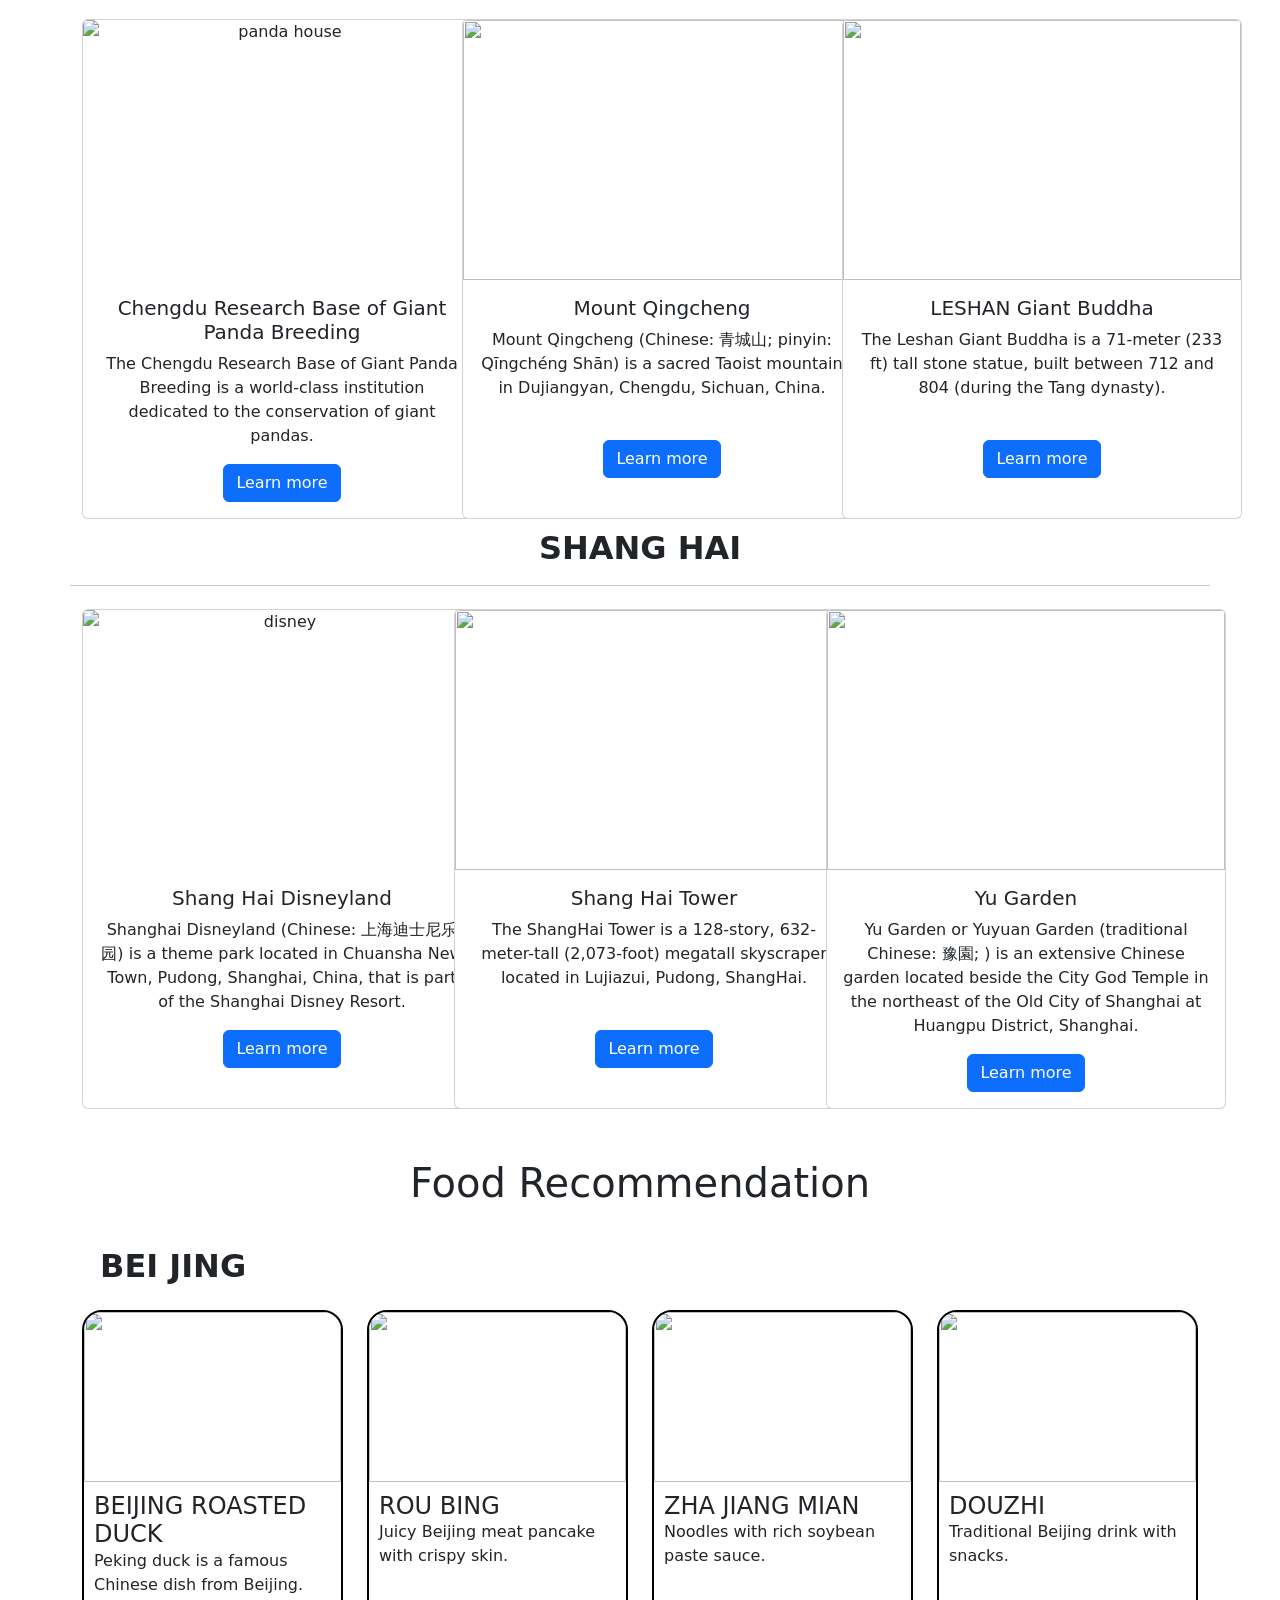
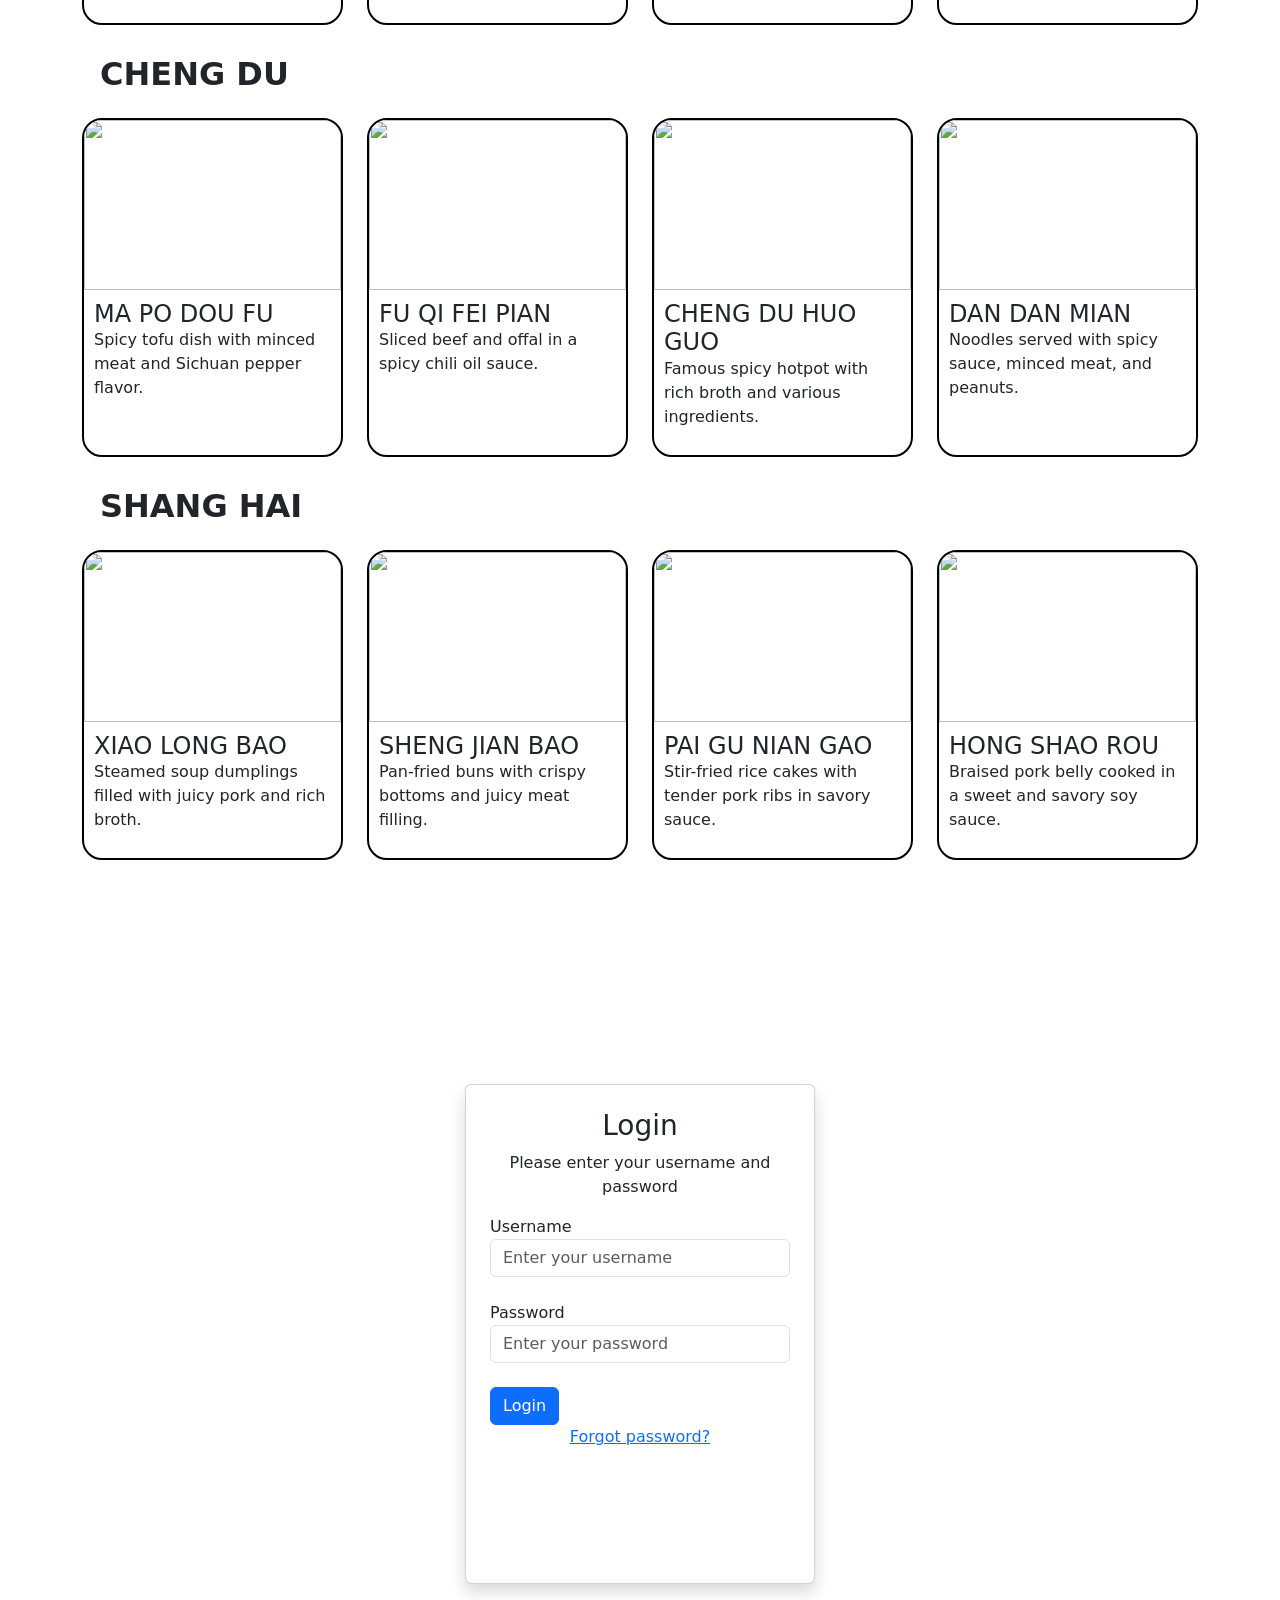
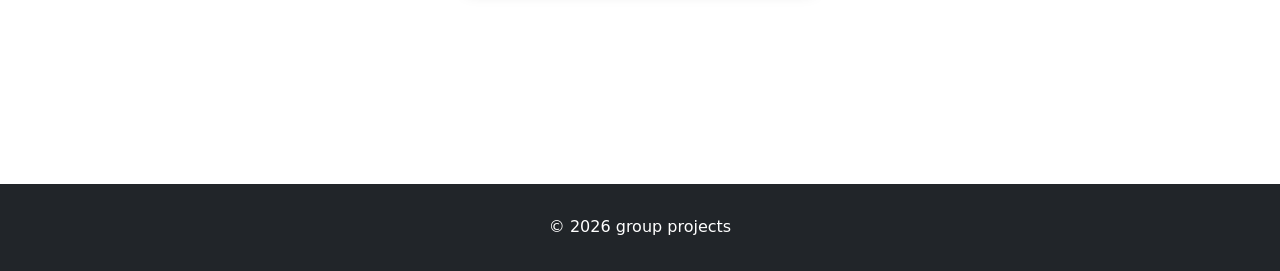
==== commit d0422389: "latest changes" ====
--- a/Website-of-interest/index.html
+++ b/Website-of-interest/index.html
@@ -25,6 +25,20 @@
             width: 400px;
             overflow: hidden;
         }
+        @media (max-width:  786px) {
+            .country{
+                display: flex;
+                padding-left: 65px;
+                
+            }
+        }
+        @media (max-width: 480px) {
+            .country{
+                display: flex;
+                padding-left: 30px;
+                padding-right: 10px;
+            }
+        }
         .card-border-food{
             border: 2px solid black;
             border-radius: 20px;
@@ -84,7 +98,7 @@
         <h1 class="text-center">Welcome to China</h1>
         <h5>This is a tourist attraction websites</h5>
         </div>
-    </div>
+        </div>
     </div>
     
     <ul class="navbar bg-warning justify-content-around p-2 fixed-top">
@@ -109,13 +123,11 @@
     <h1 class="text-center mb-4" style="padding-top: 50px;">About China</h1>
     <hr>
     <div class="row align-items-center">
-        
-        <!-- 图片 -->
+
         <div class="col-md-7 text-center">
             <img src="https://cdn.britannica.com/15/183615-050-6AB17F25/World-Data-Locator-Map-China.jpg" class="img-fluid w-70" style="padding-top: 30px;">
         </div>
 
-        <!-- 文字 -->
         <div class="col-md-5">
             <p class="fs-3">
                 China is a country with a long history, rich culture, and beautiful landscapes. 
@@ -134,285 +146,280 @@
         </span>
 
         <h2 class="text-center" style="font-weight: bold;">BEI JING</h2>
-    <div class="row">
+        <div class="row country">
+            <div class="col-md-4">
+                <div class="card">
+                    <img src="https://live.staticflickr.com/3018/2721792036_de96ffcb56_b.jpg" alt="bird" class="img-fluid mx-auto">
+                    <div class="card-body">
+                        <h5>Beijing national stadium</h5>
+                        <p>he National Stadium[3] (国家体育场, Guójiā Tǐyùchǎng), a.k.a. the Bird's Nest (鸟巢),[4] is a stadium at Olympic Green in Chaoyang, Beijing, China.</p>
+                        <br>
+                        <a href="https://en.wikipedia.org/wiki/Beijing_National_Stadium" class="btn btn-primary">Learn more</a>
+                    </div>
+                </div>
+            </div>
+            <div class="col-md-4">
+                <div class="card">
+                    <img src="https://upload.wikimedia.org/wikipedia/commons/e/ef/The_Forbidden_City_-_View_from_Coal_Hill.jpg" alt="故宫" class="img-fluid mx-auto">
+                    <div class="card-body">
+                        <h5>Forbidden City</h5>
+                        <p>The Forbidden City (Chinese: 紫禁城; pinyin: Zǐjìnchéng) is the imperial palace complex in the center of the Imperial City in Beijing, China. </p>
+                        <br>
+                        <br>
+                        <a href="https://en.wikipedia.org/wiki/Forbidden_City" class="btn btn-primary">Learn more</a>
+                    </div>
+                </div>
+            </div>
+            <div class="col-md-4">
+                <div class="card">
+                    <img src="https://upload.wikimedia.org/wikipedia/commons/thumb/2/23/The_Great_Wall_of_China_at_Jinshanling-edit.jpg/1280px-The_Great_Wall_of_China_at_Jinshanling-edit.jpg" alt="the great wall" class="card-mg-top">
+                    <div class="card-body">
+                    <h5>The great wall</h5>
+                    <p>The Great Wall of China (traditional Chinese: 萬里長城; simplified Chinese: 万里长城; pinyin: Wànlǐ Chángchéng, literally "ten thousand li long wall") is a series of fortifications in China.</p>
+                    <br>
+                    <a href="https://en.wikipedia.org/wiki/Great_Wall_of_China" class="btn btn-primary">Learn more</a>
+                    </div>
+                </div>
+            </div>
+        </div>
+
+        
+        <h2 class="text-center" style="padding-top: 10px;font-weight: bold;">CHENG DU</h2>
+        <hr>
+        <br>
+        <div class="row country">
         <div class="col-md-4">
             <div class="card">
-                <img src="https://live.staticflickr.com/3018/2721792036_de96ffcb56_b.jpg" alt="bird" class="img-fluid mx-auto">
-                <div class="card-body">
-                    <h5>Beijing national stadium</h5>
-                    <p>he National Stadium[3] (国家体育场, Guójiā Tǐyùchǎng), a.k.a. the Bird's Nest (鸟巢),[4] is a stadium at Olympic Green in Chaoyang, Beijing, China.</p>
-                    <br>
-                    <a href="https://en.wikipedia.org/wiki/Beijing_National_Stadium" class="btn btn-primary">Learn more</a>
-                </div>
-            </div>
-        </div>
-                <div class="col-md-4">
-            <div class="card">
-                <img src="https://upload.wikimedia.org/wikipedia/commons/e/ef/The_Forbidden_City_-_View_from_Coal_Hill.jpg" alt="故宫" class="img-fluid mx-auto">
-                <div class="card-body">
-                    <h5>Forbidden City</h5>
-                    <p>The Forbidden City (Chinese: 紫禁城; pinyin: Zǐjìnchéng) is the imperial palace complex in the center of the Imperial City in Beijing, China. </p>
-                    <br>
-                    <br>
-                    <a href="https://en.wikipedia.org/wiki/Forbidden_City" class="btn btn-primary">Learn more</a>
-                </div>
-            </div>
-        </div>
-        <div class="col-md-4">
-            <div class="card">
-                <img src="https://upload.wikimedia.org/wikipedia/commons/thumb/2/23/The_Great_Wall_of_China_at_Jinshanling-edit.jpg/1280px-The_Great_Wall_of_China_at_Jinshanling-edit.jpg" alt="the great wall" class="card-mg-top">
-                <div class="card-body">
-                <h5>The great wall</h5>
-                <p>The Great Wall of China (traditional Chinese: 萬里長城; simplified Chinese: 万里长城; pinyin: Wànlǐ Chángchéng, literally "ten thousand li long wall") is a series of fortifications in China.</p>
-                <br>
-                <a href="https://en.wikipedia.org/wiki/Great_Wall_of_China" class="btn btn-primary">Learn more</a>
-            </div>
-            </div>
-        </div>
-     </div>
-
-     
-    <h2 class="text-center" style="padding-top: 10px;font-weight: bold;">CHENG DU</h2>
-    <hr>
-    <br>
-    <div class="row">
-    <div class="col-md-4">
-        <div class="card">
-        <img src="https://upload.wikimedia.org/wikipedia/commons/thumb/4/4c/Chengdu_Research_Base_Eingang.jpg/500px-Chengdu_Research_Base_Eingang.jpg" alt="panda house" class="card-mg-top">
-        <div class="card-body">
-            <h5 class="text-center">Chengdu Research Base of Giant Panda Breeding</h5>
-            <p class="text-center">The Chengdu Research Base of Giant Panda Breeding is a world-class institution dedicated to the conservation of giant pandas.</p>
-            <a href="https://en.wikipedia.org/wiki/Chengdu_Research_Base_of_Giant_Panda_Breeding" class="btn btn-primary">Learn more</a>
-        </div>
-    </div>
-</div>
-      <div class="col-md-4">
-        <div class="card">
-            <img src="https://encrypted-tbn0.gstatic.com/licensed-image?q=tbn:ANd9GcRRJUL-FFJyDueoJiWq20wtkCFCuOT4qWLBnr5HuDEi86ICfsTXnWDbqFyctDKsjpRpdnUIMftzV4NAoETOu9XB4wY&s=19" alt="" class="card-mg-top">
+            <img src="https://upload.wikimedia.org/wikipedia/commons/thumb/4/4c/Chengdu_Research_Base_Eingang.jpg/500px-Chengdu_Research_Base_Eingang.jpg" alt="panda house" class="card-mg-top">
             <div class="card-body">
-                <h5>Mount Qingcheng</h5>
-                <p class="text-center">Mount Qingcheng (Chinese: 青城山; pinyin: Qīngchéng Shān) is a sacred Taoist mountain in Dujiangyan, Chengdu, Sichuan, China.</p>
-                <br>
-                <a href="https://en.wikipedia.org/wiki/Mount_Qingcheng" class="btn btn-primary">Learn more</a>
-            </div>
-        </div>
-      </div>
-      <div class="col-md-4">
-        <div class="card">
-            <img src="https://media.odynovotours.com/article/78000/leshan-giant-buddha_76723.jpg" alt="" class="card-mg-top">
-            <div class="card-body">
-                <h5>LESHAN Giant Buddha</h5>
-                <p class="text-center">The Leshan Giant Buddha is a 71-meter (233 ft) tall stone statue, built between 712 and 804 (during the Tang dynasty). </p>
-                <br>
-                <a href="https://en.wikipedia.org/wiki/Chengdu_Museum" class="btn btn-primary">Learn more</a>
-            </div>
-        </div>
-      </div>
-
-      <h2 style="padding-top: 10px; padding-bottom: 10px; font-weight: bold;">SHANG HAI</h2>
-      <hr>
-      <br>
-      <div class="row">
-      <div class="col-md-4">
-        <div class="card">
-            <img src="https://upload.wikimedia.org/wikipedia/commons/thumb/9/9a/18-03-12_ShanghaiDisney_013.jpg/960px-18-03-12_ShanghaiDisney_013.jpg" alt="disney" class="top-mg-top">
-            <div class="card-body">
-                <h5>Shang Hai Disneyland</h5>
-                <p>Shanghai Disneyland (Chinese: 上海迪士尼乐园) is a theme park located in Chuansha New Town, Pudong, Shanghai, China, that is part of the Shanghai Disney Resort. </p>
-                <a href="https://en.wikipedia.org/wiki/Shanghai_Disneyland" class="btn btn-primary">Learn more</a>
-            
-            </div>
-        </div>
-    </div>
-    <div class="col-md-4">
-        <div class="card">
-            <img src="https://upload.wikimedia.org/wikipedia/commons/3/32/Shanghai_Tower_2015.jpg" alt="" class="top-mg-top">
-            <div class="card-body">
-                <h5>Shang Hai Tower</h5>
-                <p>The ShangHai Tower is a 128-story, 632-meter-tall (2,073-foot) megatall skyscraper located in Lujiazui, Pudong, ShangHai.</p>
-                <br>
-                <a href="https://en.wikipedia.org/wiki/Shanghai_Tower" class="btn btn-primary">Learn more</a>
-            </div>
-        </div>
-    </div>
-    <div class="col-md-4">
-        <div class="card">
-            <img src="https://upload.wikimedia.org/wikipedia/commons/4/45/Shanghai_-_Yu_Garden_-_0035.jpg" alt="" class="top-mg-top">
-            <div class="card-body">
-                <h5>Yu Garden</h5>
-                <p>Yu Garden or Yuyuan Garden (traditional Chinese: 豫園; ) is an extensive Chinese garden located beside the City God Temple in the northeast of the Old City of Shanghai at Huangpu District, Shanghai. </p>
-                <a href="https://en.wikipedia.org/wiki/Yu_Garden" class="btn btn-primary">Learn more</a>
-            </div>
-        </div>
-    </div>
-</section>
-</div>
-</div>
-</div>
+                <h5 class="text-center">Chengdu Research Base of Giant Panda Breeding</h5>
+                <p class="text-center">The Chengdu Research Base of Giant Panda Breeding is a world-class institution dedicated to the conservation of giant pandas.</p>
+                <a href="https://en.wikipedia.org/wiki/Chengdu_Research_Base_of_Giant_Panda_Breeding" class="btn btn-primary">Learn more</a>
+            </div>
+            </div>
+        </div>
+            <div class="col-md-4">
+                <div class="card">
+                    <img src="https://encrypted-tbn0.gstatic.com/licensed-image?q=tbn:ANd9GcRRJUL-FFJyDueoJiWq20wtkCFCuOT4qWLBnr5HuDEi86ICfsTXnWDbqFyctDKsjpRpdnUIMftzV4NAoETOu9XB4wY&s=19" alt="" class="card-mg-top">
+                    <div class="card-body">
+                        <h5>Mount Qingcheng</h5>
+                        <p class="text-center">Mount Qingcheng (Chinese: 青城山; pinyin: Qīngchéng Shān) is a sacred Taoist mountain in Dujiangyan, Chengdu, Sichuan, China.</p>
+                        <br>
+                        <a href="https://en.wikipedia.org/wiki/Mount_Qingcheng" class="btn btn-primary">Learn more</a>
+                    </div>
+                </div>
+            </div>
+            <div class="col-md-4">
+                <div class="card">
+                    <img src="https://media.odynovotours.com/article/78000/leshan-giant-buddha_76723.jpg" alt="" class="card-mg-top">
+                    <div class="card-body">
+                        <h5>LESHAN Giant Buddha</h5>
+                        <p class="text-center">The Leshan Giant Buddha is a 71-meter (233 ft) tall stone statue, built between 712 and 804 (during the Tang dynasty). </p>
+                        <br>
+                        <a href="https://en.wikipedia.org/wiki/Chengdu_Museum" class="btn btn-primary">Learn more</a>
+                    </div>
+                </div>
+            </div>
+        </div>
+        <div class="row country">
+            <h2 style="padding-top: 10px; padding-bottom: 10px; font-weight: bold;">SHANG HAI</h2>
+            <hr>
+            <br>
+            <div class="row">
+            <div class="col-md-4">
+                <div class="card">
+                    <img src="https://upload.wikimedia.org/wikipedia/commons/thumb/9/9a/18-03-12_ShanghaiDisney_013.jpg/960px-18-03-12_ShanghaiDisney_013.jpg" alt="disney" class="top-mg-top">
+                    <div class="card-body">
+                        <h5>Shang Hai Disneyland</h5>
+                        <p>Shanghai Disneyland (Chinese: 上海迪士尼乐园) is a theme park located in Chuansha New Town, Pudong, Shanghai, China, that is part of the Shanghai Disney Resort. </p>
+                        <a href="https://en.wikipedia.org/wiki/Shanghai_Disneyland" class="btn btn-primary">Learn more</a>
+                    
+                    </div>
+                </div>
+            </div>
+            <div class="col-md-4">
+                <div class="card">
+                    <img src="https://upload.wikimedia.org/wikipedia/commons/3/32/Shanghai_Tower_2015.jpg" alt="" class="top-mg-top">
+                    <div class="card-body">
+                        <h5>Shang Hai Tower</h5>
+                        <p>The ShangHai Tower is a 128-story, 632-meter-tall (2,073-foot) megatall skyscraper located in Lujiazui, Pudong, ShangHai.</p>
+                        <br>
+                        <a href="https://en.wikipedia.org/wiki/Shanghai_Tower" class="btn btn-primary">Learn more</a>
+                    </div>
+                </div>
+            </div>
+            <div class="col-md-4">
+                <div class="card">
+                    <img src="https://upload.wikimedia.org/wikipedia/commons/4/45/Shanghai_-_Yu_Garden_-_0035.jpg" alt="" class="top-mg-top">
+                    <div class="card-body">
+                        <h5>Yu Garden</h5>
+                        <p>Yu Garden or Yuyuan Garden (traditional Chinese: 豫園; ) is an extensive Chinese garden located beside the City God Temple in the northeast of the Old City of Shanghai at Huangpu District, Shanghai. </p>
+                        <a href="https://en.wikipedia.org/wiki/Yu_Garden" class="btn btn-primary">Learn more</a>
+                    </div>
+                </div>
+            </div>
+        </div>
+        </div>
+        </section>
+
 
     <section id="Food Recommendation">
     <h1 style="text-align: center; padding: 10px; padding-top: 50px;">Food Recommendation</h1>
-<div class="container mt-4">
-    <div class="row g-4">
-        <h2 style="padding: 0; margin: 0; padding-top: 30px; padding-left: 30px; font-weight: bold; ">BEI JING</h2>
-        <!-- Card 1 -->
-        <div class="col-12 col-sm-6 col-md-4 col-lg-3">
-            <div class="card-border-food">
-                <img src="https://6-da5t7009.neocities.org/chinese/img/041.jpg" width="100" height="100">
-                <div class="text">
-                    <h4 style="margin:0;">BEIJING ROASTED DUCK</h4>
-                    <p>Peking duck is a famous Chinese dish from Beijing.</p>
-                </div>
-            </div>
-        </div>
-
-        <!-- Card 2 -->
-        <div class="col-12 col-sm-6 col-md-4 col-lg-3">
-            <div class="card-border-food">
-                <img src="https://encrypted-tbn0.gstatic.com/images?q=tbn:ANd9GcTMxQSlNe5pvlDm8qkFZLNo1SZX42HCv2kujg&s">
-                <div class="text">
-                    <h4 style="margin:0;">ROU BING</h4>
-                    <p>Juicy Beijing meat pancake with crispy skin.</p>
-                </div>
-            </div>
-        </div>
-
-        <!-- Card 3 -->
-        <div class="col-12 col-sm-6 col-md-4 col-lg-3">
-            <div class="card-border-food">
-                <img src="https://encrypted-tbn0.gstatic.com/images?q=tbn:ANd9GcT4gD9yYAi4ITurhmZHm3B37yRGnnSw_LfbxQ&s">
-                <div class="text">
-                    <h4 style="margin:0;">ZHA JIANG MIAN</h4>
-                    <p>Noodles with rich soybean paste sauce.</p>
-                </div>
-            </div>
-        </div>
-
-        <!-- Card 4 -->
-        <div class="col-12 col-sm-6 col-md-4 col-lg-3">
-            <div class="card-border-food">
-                <img src="https://p3-sdbk2-media.byteimg.com/tos-cn-i-xv4ileqgde/3b98718929c746499ae90972da35d804~tplv-xv4ileqgde-resize-w:750.image">
-                <div class="text">
-                    <h4 style="margin:0;">DOUZHI</h4>
-                    <p>Traditional Beijing drink with snacks.</p>
-                </div>
-            </div>
-        </div>
-
-        <h2 style="padding: 0; margin: 0; padding-top: 30px; padding-left: 30px; font-weight: bold;">CHENG DU</h2>
-        <!-- Card 5 -->
-        <div class="col-12 col-sm-6 col-md-4 col-lg-3">
-            <div class="card-border-food">
-                <img src="https://encrypted-tbn0.gstatic.com/images?q=tbn:ANd9GcS3Aclh-1qksiNqhKlpj7efxqhwvWtVMFhmbA&s">
-                <div class="text">
-                    <h4 style="margin:0;">MA PO DOU FU</h4>
-                    <p>Spicy tofu dish with minced meat and Sichuan pepper flavor.</p>
-                </div>
-            </div>
-        </div>
-        <!-- Card 6 -->
-        <div class="col-12 col-sm-6 col-md-4 col-lg-3">
-            <div class="card-border-food">
-                <img src="https://7braisa.com/cdn/shop/files/01_c340c4cb-f8e3-4800-b6e6-025baacb3078.jpg?v=1742578774">
-                <div class="text">
-                    <h4 style="margin:0;">FU QI FEI PIAN</h4>
-                    <p>Sliced beef and offal in a spicy chili oil sauce.</p>
-                </div>
-            </div>
-        </div>
-        <!-- Card 7 -->
-        <div class="col-12 col-sm-6 col-md-4 col-lg-3">
-            <div class="card-border-food">
-                <img src="https://hkgstv.oss-cn-beijing.aliyuncs.com/uploads/20250617/6672360d07d65b5f9b3f1a428a65b8a5.jpg">
-                <div class="text">
-                    <h4 style="margin:0;">CHENG DU HUO GUO</h4>
-                    <p>Famous spicy hotpot with rich broth and various ingredients.</p>
-                </div>
-            </div>
-        </div>
-        <!-- Card 8 -->
-        <div class="col-12 col-sm-6 col-md-4 col-lg-3">
-            <div class="card-border-food">
-                <img src="https://i.ytimg.com/vi/JxvFANun7tc/hq720.jpg?sqp=-oaymwEhCK4FEIIDSFryq4qpAxMIARUAAAAAGAElAADIQj0AgKJD&rs=AOn4CLAaotV2NCkD3J3Oxr-V6jL0GLiqkQ">
-                <div class="text">
-                    <h4 style="margin:0;">DAN DAN MIAN</h4>
-                    <p>Noodles served with spicy sauce, minced meat, and peanuts.</p>
-                </div>
-            </div>
-        </div>
-
-        <h2 style="padding: 0; margin: 0; padding-top: 30px; padding-left: 30px; font-weight: bold;">SHANG HAI</h2>
-        <!-- Card 9 -->
-        <div class="col-12 col-sm-6 col-md-4 col-lg-3">
-            <div class="card-border-food">
-                <img src="https://encrypted-tbn0.gstatic.com/images?q=tbn:ANd9GcRTi26OvmzTrdkY4qSnqtxFvWpeFutww6htvA&s">
-                <div class="text">
-                    <h4 style="margin:0;">XIAO LONG BAO</h4>
-                    <p>Steamed soup dumplings filled with juicy pork and rich broth.</p>
-                </div>
-            </div>
-        </div>
-        <!-- Card 10 -->
-        <div class="col-12 col-sm-6 col-md-4 col-lg-3">
-            <div class="card-border-food">
-                <img src="https://encrypted-tbn0.gstatic.com/images?q=tbn:ANd9GcQNklIxRaJCWUBPbrplhKCt70-hJ1DkEWDrig&s">
-                <div class="text">
-                    <h4 style="margin:0;">SHENG JIAN BAO</h4>
-                    <p>Pan-fried buns with crispy bottoms and juicy meat filling.</p>
-                </div>
-            </div>
-        </div>
-        <!-- Card 11 -->
-        <div class="col-12 col-sm-6 col-md-4 col-lg-3">
-            <div class="card-border-food">
-                <img src="https://imgs.699pic.com/images/604/003/706.jpg!list1x.v2">
-                <div class="text">
-                    <h4 style="margin:0;">PAI GU NIAN GAO</h4>
-                    <p>Stir-fried rice cakes with tender pork ribs in savory sauce.</p>
-                </div>
-            </div>
-        </div>
-        <!-- Card 12 -->
-        <div class="col-12 col-sm-6 col-md-4 col-lg-3">
-            <div class="card-border-food">
-                <img src="https://i.ytimg.com/vi/gsImUdoIgHc/sddefault.jpg">
-                <div class="text">
-                    <h4 style="margin:0;">HONG SHAO ROU</h4>
-                    <p>Braised pork belly cooked in a sweet and savory soy sauce.</p>
-                </div>
-            </div>
-        </div>
-        
-
+    <div class="container mt-4">
+        <div class="row g-4">
+            <h2 style="padding: 0; margin: 0; padding-top: 30px; padding-left: 30px; font-weight: bold; ">BEI JING</h2>
+            <!-- Card 1 -->
+            <div class="col-12 col-sm-6 col-md-4 col-lg-3">
+                <div class="card-border-food">
+                    <img src="https://6-da5t7009.neocities.org/chinese/img/041.jpg" width="100" height="100">
+                    <div class="text">
+                        <h4 style="margin:0;">BEIJING ROASTED DUCK</h4>
+                        <p>Peking duck is a famous Chinese dish from Beijing.</p>
+                    </div>
+                </div>
+            </div>
+            <!-- Card 2 -->
+            <div class="col-12 col-sm-6 col-md-4 col-lg-3">
+                <div class="card-border-food">
+                    <img src="https://encrypted-tbn0.gstatic.com/images?q=tbn:ANd9GcTMxQSlNe5pvlDm8qkFZLNo1SZX42HCv2kujg&s">
+                    <div class="text">
+                        <h4 style="margin:0;">ROU BING</h4>
+                        <p>Juicy Beijing meat pancake with crispy skin.</p>
+                    </div>
+                </div>
+            </div>
+            <!-- Card 3 -->
+            <div class="col-12 col-sm-6 col-md-4 col-lg-3">
+                <div class="card-border-food">
+                    <img src="https://encrypted-tbn0.gstatic.com/images?q=tbn:ANd9GcT4gD9yYAi4ITurhmZHm3B37yRGnnSw_LfbxQ&s">
+                    <div class="text">
+                        <h4 style="margin:0;">ZHA JIANG MIAN</h4>
+                        <p>Noodles with rich soybean paste sauce.</p>
+                    </div>
+                </div>
+            </div>
+            <!-- Card 4 -->
+            <div class="col-12 col-sm-6 col-md-4 col-lg-3">
+                <div class="card-border-food">
+                    <img src="https://p3-sdbk2-media.byteimg.com/tos-cn-i-xv4ileqgde/3b98718929c746499ae90972da35d804~tplv-xv4ileqgde-resize-w:750.image">
+                    <div class="text">
+                        <h4 style="margin:0;">DOUZHI</h4>
+                        <p>Traditional Beijing drink with snacks.</p>
+                    </div>
+                </div>
+            </div>
+            <h2 style="padding: 0; margin: 0; padding-top: 30px; padding-left: 30px; font-weight: bold;">CHENG DU</h2>
+            <!-- Card 5 -->
+            <div class="col-12 col-sm-6 col-md-4 col-lg-3">
+                <div class="card-border-food">
+                    <img src="https://encrypted-tbn0.gstatic.com/images?q=tbn:ANd9GcS3Aclh-1qksiNqhKlpj7efxqhwvWtVMFhmbA&s">
+                    <div class="text">
+                        <h4 style="margin:0;">MA PO DOU FU</h4>
+                        <p>Spicy tofu dish with minced meat and Sichuan pepper flavor.</p>
+                    </div>
+                </div>
+            </div>
+            <!-- Card 6 -->
+            <div class="col-12 col-sm-6 col-md-4 col-lg-3">
+                <div class="card-border-food">
+                    <img src="https://7braisa.com/cdn/shop/files/01_c340c4cb-f8e3-4800-b6e6-025baacb3078.jpg?v=1742578774">
+                    <div class="text">
+                        <h4 style="margin:0;">FU QI FEI PIAN</h4>
+                        <p>Sliced beef and offal in a spicy chili oil sauce.</p>
+                    </div>
+                </div>
+            </div>
+            <!-- Card 7 -->
+            <div class="col-12 col-sm-6 col-md-4 col-lg-3">
+                <div class="card-border-food">
+                    <img src="https://hkgstv.oss-cn-beijing.aliyuncs.com/uploads/20250617/6672360d07d65b5f9b3f1a428a65b8a5.jpg">
+                    <div class="text">
+                        <h4 style="margin:0;">CHENG DU HUO GUO</h4>
+                        <p>Famous spicy hotpot with rich broth and various ingredients.</p>
+                    </div>
+                </div>
+            </div>
+            <!-- Card 8 -->
+            <div class="col-12 col-sm-6 col-md-4 col-lg-3">
+                <div class="card-border-food">
+                    <img src="https://i.ytimg.com/vi/JxvFANun7tc/hq720.jpg?sqp=-oaymwEhCK4FEIIDSFryq4qpAxMIARUAAAAAGAElAADIQj0AgKJD&rs=AOn4CLAaotV2NCkD3J3Oxr-V6jL0GLiqkQ">
+                    <div class="text">
+                        <h4 style="margin:0;">DAN DAN MIAN</h4>
+                        <p>Noodles served with spicy sauce, minced meat, and peanuts.</p>
+                    </div>
+                </div>
+            </div>
+
+            <h2 style="padding: 0; margin: 0; padding-top: 30px; padding-left: 30px; font-weight: bold;">SHANG HAI</h2>
+            <!-- Card 9 -->
+            <div class="col-12 col-sm-6 col-md-4 col-lg-3">
+                <div class="card-border-food">
+                    <img src="https://encrypted-tbn0.gstatic.com/images?q=tbn:ANd9GcRTi26OvmzTrdkY4qSnqtxFvWpeFutww6htvA&s">
+                    <div class="text">
+                        <h4 style="margin:0;">XIAO LONG BAO</h4>
+                        <p>Steamed soup dumplings filled with juicy pork and rich broth.</p>
+                    </div>
+                </div>
+            </div>
+            <!-- Card 10 -->
+            <div class="col-12 col-sm-6 col-md-4 col-lg-3">
+                <div class="card-border-food">
+                    <img src="https://encrypted-tbn0.gstatic.com/images?q=tbn:ANd9GcQNklIxRaJCWUBPbrplhKCt70-hJ1DkEWDrig&s">
+                    <div class="text">
+                        <h4 style="margin:0;">SHENG JIAN BAO</h4>
+                        <p>Pan-fried buns with crispy bottoms and juicy meat filling.</p>
+                    </div>
+                </div>
+            </div>
+            <!-- Card 11 -->
+            <div class="col-12 col-sm-6 col-md-4 col-lg-3">
+                <div class="card-border-food">
+                    <img src="https://imgs.699pic.com/images/604/003/706.jpg!list1x.v2">
+                    <div class="text">
+                        <h4 style="margin:0;">PAI GU NIAN GAO</h4>
+                        <p>Stir-fried rice cakes with tender pork ribs in savory sauce.</p>
+                    </div>
+                </div>
+            </div>
+            <!-- Card 12 -->
+            <div class="col-12 col-sm-6 col-md-4 col-lg-3">
+                <div class="card-border-food">
+                    <img src="https://i.ytimg.com/vi/gsImUdoIgHc/sddefault.jpg">
+                    <div class="text">
+                        <h4 style="margin:0;">HONG SHAO ROU</h4>
+                        <p>Braised pork belly cooked in a sweet and savory soy sauce.</p>
+                    </div>
+                </div>
+            </div>
+        </div>
     </div>
-</div>
-</section>
-<br>
-<section id="Login">
-    <div class="container d-flex justify-content-center align-items-center vh-100">
-    <div class="card p-4 shadow" style="width: 350px;">
-        <!-- Title -->
-        <h3 class="text-center mb-2">Login</h3>
-        <p class="text-center">Please enter your username and password</p>
-        <form>
-            <label for="username">Username</label>
-            <input type="text" class="form-control" placeholder="Enter your username">
-            <br>
-            <label for="password">Password</label>
-            <input type="password" class="form-control" placeholder="Enter your password">
-            <br>
-            <button class="btn btn-primary">Login</button>
-            <div class="text-center">
-                <a href="https://chatgpt.com/" class="text-primary">Forgot password?</a>
-            </div>
-        </form>
-</div>
-</div>
-</section>  
+    </section>
+
+    <br>
+    <section id="Login">
+        <div class="container d-flex justify-content-center align-items-center vh-100">
+        <div class="card p-4 shadow" style="width: 350px;">
+            <h3 class="text-center mb-2">Login</h3>
+            <p class="text-center">Please enter your username and password</p>
+            <form>
+                <label for="username">Username</label>
+                <input type="text" class="form-control" placeholder="Enter your username">
+                <br>
+                <label for="password">Password</label>
+                <input type="password" class="form-control" placeholder="Enter your password">
+                <br>
+                <button class="btn btn-primary">Login</button>
+                <div class="text-center">
+                    <a href="https://chatgpt.com/" class="text-primary">Forgot password?</a>
+                </div>
+            </form>
+        </div>
+        </div>
+    </section>  
 
 
     <footer class="bg-dark text-white text-center p-3">
-        <p>© 2026 group projects</p>
+        <p style="padding-top: 15px;">© 2026 group projects</p>
     </footer>
 </body>
 </html>
